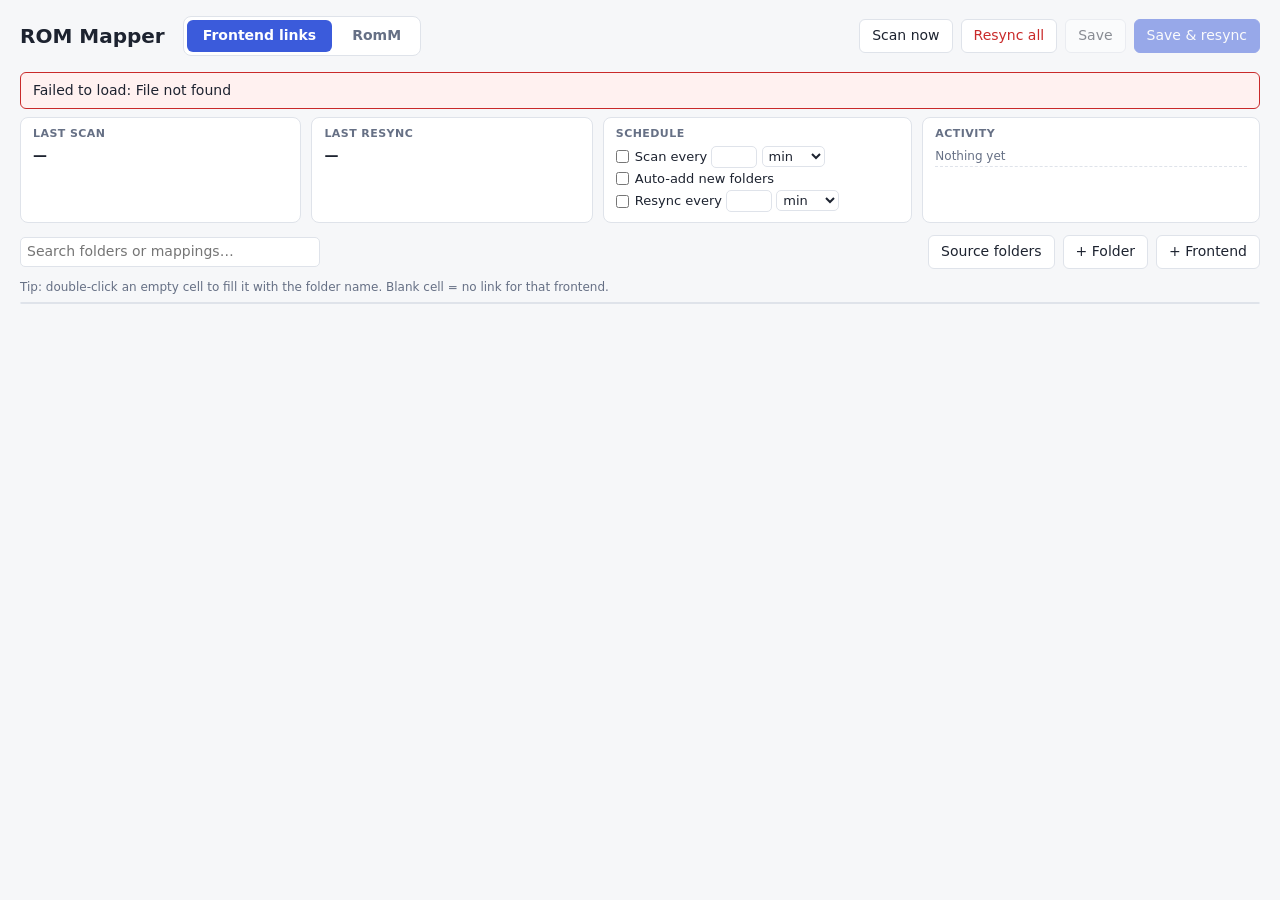
==== src/mapper/static/index.html @ c833cc77 "Move rom-mapper into the combined layout rom-mapper's app becomes the src/mapper package and its tes" ====
<!doctype html>
<html lang="en">
<head>
<meta charset="utf-8">
<meta name="viewport" content="width=device-width, initial-scale=1">
<title>ROM Mapper</title>
<style>
  :root {
    --bg: #f6f7f9; --panel: #ffffff; --text: #1d2330; --muted: #667085; --border: #dfe3ea;
    --accent: #3b5bdb; --accent-text: #fff; --danger: #c92a2a; --ok: #2b8a3e; --warn: #b7791f;
    --new-bg: #e7f0ff; --missing-bg: #fff1f0; --input-bg: #fff; --hover: #f1f3f7;
  }
  @media (prefers-color-scheme: dark) {
    :root {
      --bg: #12151b; --panel: #1a1e26; --text: #e6e9ef; --muted: #8b93a3; --border: #2c323e;
      --accent: #5c7cfa; --accent-text: #fff; --danger: #ff6b6b; --ok: #51cf66; --warn: #fcc419;
      --new-bg: #1c2742; --missing-bg: #3a1d1f; --input-bg: #12151b; --hover: #222834;
    }
  }
  * { box-sizing: border-box; }
  body { margin: 0; background: var(--bg); color: var(--text);
         font: 14px/1.4 system-ui, -apple-system, "Segoe UI", Roboto, sans-serif; }
  header { padding: 16px 20px 8px; display: flex; flex-wrap: wrap; gap: 12px; align-items: center; }
  h1 { font-size: 20px; margin: 0; }
  h1 .ver { font-size: 12px; font-weight: 400; color: var(--muted); text-decoration: none; margin-left: 6px; }
  h1 .ver:hover { text-decoration: underline; }
  .paths { color: var(--muted); font-size: 12px; padding: 0 20px; }
  .paths code { background: var(--panel); border: 1px solid var(--border); border-radius: 4px; padding: 0 4px; }
  button { font: inherit; border: 1px solid var(--border); background: var(--panel); color: var(--text);
           border-radius: 6px; padding: 6px 12px; cursor: pointer; white-space: nowrap; }
  button:hover:not(:disabled) { background: var(--hover); }
  button:disabled { opacity: .5; cursor: default; }
  button.primary { background: var(--accent); border-color: var(--accent); color: var(--accent-text); }
  button.primary:hover:not(:disabled) { filter: brightness(1.1); background: var(--accent); }
  button.danger { color: var(--danger); }
  button.icon { padding: 2px 7px; border-color: transparent; background: transparent; color: var(--muted); }
  button.icon:hover { color: var(--danger); }
  .actions { display: flex; flex-wrap: wrap; gap: 8px; align-items: center; }
  .dirty { color: var(--warn); font-weight: 600; font-size: 13px; }
  .cards { display: grid; grid-template-columns: minmax(0, 1fr) minmax(0, 1fr) minmax(0, 1.1fr) minmax(0, 1.2fr);
           gap: 10px; padding: 8px 20px; }
  .card { background: var(--panel); border: 1px solid var(--border); border-radius: 8px; padding: 8px 12px; min-width: 0; }
  .card h3 { margin: 0 0 4px; font-size: 11px; text-transform: uppercase; letter-spacing: .04em; color: var(--muted); }
  .card .big { font-size: 14px; font-weight: 600; }
  .card .sub { color: var(--muted); font-size: 12px; margin-top: 2px; }
  .card .sub a { white-space: nowrap; color: var(--accent); }
  .ok { color: var(--ok); } .bad { color: var(--danger); } .warn { color: var(--warn); }
  .settings { display: grid; grid-template-columns: auto 1fr; gap: 2px 6px; align-items: center; font-size: 13px; }
  .settings input { margin: 0; }
  .settings input[type=number] { width: 46px; padding: 1px 4px; }
  .settings select { font: inherit; color: var(--text); background: var(--input-bg); border: 1px solid var(--border);
                     border-radius: 5px; padding: 1px 2px; }
  input[type=text], input[type=number], input[type=search] {
    font: inherit; color: var(--text); background: var(--input-bg); border: 1px solid var(--border);
    border-radius: 5px; padding: 4px 6px; }
  input:focus { outline: 2px solid var(--accent); outline-offset: -1px; }
  .toolbar { display: flex; flex-wrap: wrap; gap: 8px; align-items: center; padding: 4px 20px 10px; }
  .toolbar input[type=search] { min-width: 220px; flex: 0 1 300px; }
  .chip { border-radius: 999px; padding: 4px 10px; font-size: 13px; }
  .chip.active { background: var(--accent); color: var(--accent-text); border-color: var(--accent); }
  .spacer { flex: 1; }
  .table-wrap { margin: 0 20px 20px; background: var(--panel); border: 1px solid var(--border); border-radius: 8px;
                overflow: auto; max-height: calc(100vh - 120px); }
  table { border-collapse: separate; border-spacing: 0; width: max-content; min-width: 100%; }
  th, td { border-bottom: 1px solid var(--border); padding: 4px 6px; text-align: left; vertical-align: middle; }
  thead th { position: sticky; top: 0; background: var(--panel); z-index: 2; vertical-align: top; padding: 8px 6px; }
  th.folder, td.folder { position: sticky; left: 0; background: var(--panel); z-index: 1; min-width: 240px; max-width: 320px;
                         border-right: 1px solid var(--border); }
  thead th.folder { z-index: 3; }
  td.folder .name { font-family: ui-monospace, Consolas, monospace; font-size: 13px; word-break: break-all; }
  tr.new td { background: var(--new-bg); }
  tr.missing td { background: var(--missing-bg); }
  td input[type=text] { width: 200px; }
  td input[type=text]:placeholder-shown { border-style: dashed; }
  td input.dup { border-color: var(--warn); color: var(--warn); }
  dialog.srcdlg { max-width: min(760px, 95vw); }
  .srcdlg .src { display: flex; align-items: center; gap: 8px; border: 1px solid var(--border); border-radius: 6px;
                 padding: 4px 6px 4px 10px; background: var(--bg); margin-bottom: 4px; }
  .srcdlg .src .lbl { font-weight: 600; min-width: 70px; }
  .srcdlg .src code { flex: 1; min-width: 0; overflow: hidden; text-overflow: ellipsis; white-space: nowrap; color: var(--muted); }
  .srcdlg .src select { font: inherit; color: var(--text); background: var(--input-bg); border: 1px solid var(--border); border-radius: 5px; padding: 2px 4px; }
  .srcdlg .src button { padding: 2px 8px; }
  .srcdlg .add { display: flex; gap: 6px; margin-top: 8px; }
  .srcdlg .add input { flex: 1; }
  .srcdlg .foot { display: flex; justify-content: flex-end; gap: 8px; margin-top: 12px; }
  .fe-head { display: flex; flex-direction: column; gap: 4px; width: 200px; }
  .fe-head .row { display: flex; gap: 4px; align-items: center; }
  .fe-head .fe-name { font-weight: 600; flex: 1; min-width: 0; }
  .fe-head label { font-size: 12px; color: var(--muted); display: flex; gap: 4px; align-items: center; }
  .fe-head input[type=text] { width: 100%; font-size: 12px; }
  .badge { display: inline-block; font-size: 11px; border-radius: 4px; padding: 0 5px; margin-left: 6px;
           border: 1px solid currentColor; vertical-align: 1px; }
  .badge.new { color: var(--accent); } .badge.missing { color: var(--danger); } .badge.unmapped { color: var(--muted); }
  .empty { padding: 30px; text-align: center; color: var(--muted); }
  .banner { margin: 8px 20px 0; padding: 8px 12px; border-radius: 6px; background: var(--missing-bg);
            border: 1px solid var(--danger); }
  .banner.upd { background: var(--new-bg); border-color: var(--accent); display: flex; flex-wrap: wrap;
                gap: 8px 12px; align-items: center; }
  dialog { background: var(--panel); color: var(--text); border: 1px solid var(--border); border-radius: 10px;
           max-width: min(900px, 92vw); width: 100%; }
  dialog::backdrop { background: rgba(0,0,0,.45); }
  pre { white-space: pre-wrap; word-break: break-word; max-height: 60vh; overflow: auto; background: var(--bg);
        padding: 10px; border-radius: 6px; font-size: 12px; }
  .log { height: 62px; overflow: auto; font-size: 12px; }
  .log div { padding: 2px 0; border-bottom: 1px dashed var(--border); overflow-wrap: anywhere; }
  .log time { color: var(--muted); margin-right: 6px; }
  #toast { position: fixed; bottom: 16px; left: 50%; transform: translateX(-50%); background: var(--text); color: var(--bg);
           padding: 8px 14px; border-radius: 6px; opacity: 0; transition: opacity .2s; pointer-events: none; max-width: 90vw; }
  #toast.show { opacity: 1; }
  .hint { color: var(--muted); font-size: 12px; }
  /* ---------- RomM ---------- */
  .maintabs { display: flex; gap: 4px; background: var(--panel); border: 1px solid var(--border); border-radius: 8px; padding: 3px; }
  .maintabs button { border: 0; background: transparent; color: var(--muted); font-weight: 600; padding: 6px 16px; }
  .maintabs button.on { background: var(--accent); color: var(--accent-text); }
  .maintabs button:hover:not(.on) { background: var(--hover); color: var(--text); }
  [hidden] { display: none !important; }
  #linksActions, #rommActions { margin-left: auto; }
  .romm .field { grid-template-columns: minmax(0, 1fr); min-width: 0; }
  .romm .sources, .romm .src, .romm .srcadd input { min-width: 0; }
  .romm .srcadd { min-width: 0; }
  #paneRomm { padding: 4px 20px 20px; }
  #paneRomm .intro { margin-top: 0; }
  @media (max-width: 640px) { #paneRomm { padding: 4px 12px 12px; } }
  .romm .head { display: flex; justify-content: space-between; align-items: center; gap: 10px; }
  .romm .head h2 { margin: 0; font-size: 18px; }
  .romm .intro { color: var(--muted); font-size: 13px; margin: 6px 0 10px; }
  .romm .field { display: grid; gap: 3px; margin: 8px 0; font-size: 13px; }
  .romm .field > span:first-child { font-weight: 600; }
  .romm .field input[type=text], .romm .field select { width: 100%; }
  .romm .field small, .romm small { color: var(--muted); font-size: 12px; }
  .romm .two { display: grid; grid-template-columns: 1fr 1fr; gap: 12px; }
  .romm .box { border: 1px solid var(--border); border-radius: 8px; padding: 6px 12px; margin: 8px 0; background: var(--bg); }
  .romm .check { display: flex; gap: 6px; align-items: center; font-size: 13px; margin: 4px 0; }
  .romm select { font: inherit; color: var(--text); background: var(--input-bg); border: 1px solid var(--border);
                 border-radius: 5px; padding: 4px 6px; }
  .romm .warnings { margin: 6px 0; padding-left: 18px; font-size: 12.5px; color: var(--warn); }
  .romm .warnings:empty { display: none; }
  .romm .grid2 { display: grid; grid-template-columns: minmax(0, 1.7fr) minmax(0, 1fr); gap: 14px; margin-top: 6px; }
  .romm .bar { display: flex; align-items: center; gap: 8px; margin-bottom: 6px; flex-wrap: wrap; }
  .romm .bar h3 { font-size: 13.5px; margin: 0 auto 0 0; }
  .romm .wrap { max-height: 50vh; overflow: auto; border: 1px solid var(--border); border-radius: 6px; }
  .romm table { width: 100%; }
  .romm thead th { font-size: 12px; color: var(--muted); }
  .romm td.p { max-width: 380px; overflow: hidden; text-overflow: ellipsis; white-space: nowrap;
               font-family: ui-monospace, Consolas, monospace; font-size: 12.5px; }
  .romm td.n { text-align: right; color: var(--muted); }
  .romm td.res { white-space: nowrap; font-size: 12.5px; }
  .romm button.act { width: 210px; font-size: 12.5px; text-align: left; overflow: hidden; text-overflow: ellipsis;
                      white-space: nowrap; padding: 3px 22px 3px 6px; position: relative; background: var(--input-bg); }
  .romm button.act::after { content: "▾"; position: absolute; right: 7px; color: var(--muted); }
  .picker { position: fixed; z-index: 50; width: 340px; max-width: calc(100vw - 16px); background: var(--panel);
            border: 1px solid var(--border); border-radius: 8px; box-shadow: 0 8px 24px rgba(0,0,0,.35); padding: 6px; }
  .picker input { width: 100%; margin-bottom: 4px; }
  .picker ul { list-style: none; margin: 0; padding: 0; max-height: 280px; overflow: auto; }
  .picker li { padding: 4px 8px; border-radius: 4px; cursor: pointer; font-size: 13px; }
  .picker li.cur { font-weight: 600; }
  .picker li.active { background: var(--accent); color: var(--accent-text); }
  .picker li .fam { color: var(--muted); font-size: 11.5px; margin-left: 6px; }
  .picker li.active .fam { color: inherit; opacity: .8; }
  .picker .none { color: var(--muted); padding: 6px 8px; font-size: 12.5px; }
  .romm .tabs { display: flex; gap: 2px; margin-right: auto; }
  .romm .tab { font-size: 12.5px; padding: 3px 10px; border-color: transparent; background: transparent; color: var(--muted); }
  .romm .tab.on { color: var(--text); background: var(--hover); border-color: var(--border); }
  .romm .ref-btn { border-style: dashed; color: var(--accent); border-color: var(--accent); border-radius: 999px; font-size: 12.5px; }
  .romm .ref-btn.on { border-style: solid; background: var(--new-bg); }
  .romm pre { max-height: 50vh; margin: 0; }
  .romm .ref { border: 1px solid var(--accent); border-left-width: 4px; border-radius: 6px; padding: 8px; }
  .romm .ref input { width: 100%; margin-bottom: 6px; }
  .romm .slug { border: 0; background: none; padding: 0; color: var(--accent); font: 12px ui-monospace, Consolas, monospace; }
  .romm .slug.copied::after { content: " copied"; color: var(--ok); font-family: system-ui, sans-serif; }
  .romm tr.in-use td:nth-child(2) { font-weight: 600; }
  .romm .st-ok { color: var(--ok); } .romm .st-warn { color: var(--warn); } .romm .st-bad { color: var(--danger); }
  .romm .st-none { color: var(--muted); }
  .romm [hidden] { display: none !important; }
  #rApply { align-self: start; justify-self: start; }
  .romm .sources { display: grid; gap: 4px; margin: 2px 0 4px; }
  .romm .src { display: flex; align-items: center; gap: 8px; border: 1px solid var(--border); border-radius: 6px;
               padding: 4px 6px 4px 10px; background: var(--bg); }
  .romm .src .pos { color: var(--muted); font-size: 12px; width: 16px; }
  .romm .src code { flex: 1; min-width: 0; overflow: hidden; text-overflow: ellipsis; white-space: nowrap; }
  .romm .src .meta { color: var(--muted); font-size: 12px; white-space: nowrap; }
  .romm .src button { padding: 2px 8px; }
  .romm .src select, .romm .srcadd select { width: auto; flex: none; padding: 1px 4px; font-size: 12px; }
  @media (max-width: 640px) {
    .romm .src { flex-wrap: wrap; }
    .romm .src code { flex-basis: calc(100% - 30px); }
    .romm .src .meta { margin-right: auto; }
  }
  .romm .srcadd { display: flex; gap: 6px; }
  .romm .drop { border: 2px dashed var(--border); border-radius: 8px; padding: 12px; text-align: center; color: var(--muted);
                 font-size: 13px; cursor: pointer; }
  .romm .drop.over, .romm .drop:focus { border-color: var(--accent); color: var(--text); background: var(--new-bg); outline: none; }
  .romm .progress { border: 1px solid var(--accent); border-radius: 6px; padding: 8px 10px; margin: 6px 0; background: var(--new-bg); }
  .romm .progress .ptext { font-size: 13px; margin-bottom: 6px; overflow-wrap: anywhere; }
  .romm .progress .pbar { height: 8px; border-radius: 999px; background: var(--border); overflow: hidden; }
  .romm .progress .pfill { height: 100%; width: 0; background: var(--accent); transition: width .3s; }
  .romm .progress .pbar.wait .pfill { width: 30% !important; animation: pslide 1.2s ease-in-out infinite; }
  @keyframes pslide { from { margin-left: -30%; } to { margin-left: 100%; } }
  @media (prefers-reduced-motion: reduce) { .romm .progress .pfill { transition: none; } .romm .progress .pbar.wait .pfill { animation: none; } }
  .romm .srcadd input { flex: 1; }
  .romm tr.root td { font-weight: 600; background: var(--bg); }
  .romm td.p .tw { border: 0; background: none; padding: 0 4px 0 0; width: 18px; color: var(--muted); font: inherit; cursor: pointer; }
  .romm td.p .tw:hover { color: var(--accent); }
  .romm td.p .tw.none { visibility: hidden; cursor: default; }
  .romm td.p .kids { color: var(--muted); font-family: system-ui, sans-serif; font-size: 11.5px; margin-left: 6px; }
  .romm #rFind { min-width: 180px; flex: 0 1 260px; }
  .romm tr.more td { color: var(--muted); font-size: 12.5px; text-align: center; }
  .romm tr.group td.p { color: var(--muted); }
  .romm tr.conflict td.p { color: var(--warn); }
  @media (max-width: 900px) { .romm .grid2, .romm .two { grid-template-columns: minmax(0, 1fr); } }
  @media (max-width: 900px) { .cards { grid-template-columns: repeat(2, minmax(0, 1fr)); } }
  @media (max-width: 520px) { .cards { grid-template-columns: minmax(0, 1fr); } }
  @media (max-width: 640px) {
    header, .toolbar, .cards, .paths { padding-left: 12px; padding-right: 12px; }
    .table-wrap { margin: 0 12px 12px; }
    th.folder, td.folder { min-width: 160px; }
  }
</style>
</head>
<body>
<header>
  <h1>ROM Mapper <a id="appVersion" class="ver" href="https://github.com/sireteanu/rom-mapper/releases" target="_blank" rel="noopener"></a></h1>
  <nav class="maintabs" role="tablist" aria-label="Sections">
    <button role="tab" data-pane="links" aria-selected="true" class="on" title="Folders of links for each frontend">Frontend links</button>
    <button role="tab" data-pane="romm" aria-selected="false" title="Map download folders to RomM platforms (links + config.yml)">RomM</button>
  </nav>
  <div class="actions" id="linksActions">
    <span id="dirty" class="dirty" hidden>● Unsaved changes</span>
    <button id="btnScan" title="Re-read the source folders for new or removed folders">Scan now</button>
    <button id="btnSync" class="danger" title="Make the links in the mapping folder match the saved mapping (only what differs is changed)">Resync all</button>
    <button id="btnSave" disabled>Save</button>
    <button id="btnSaveSync" class="primary" disabled>Save &amp; resync</button>
  </div>
  <div class="actions" id="rommActions" hidden>
    <button id="rRefresh" title="Read the download folders again">Refresh</button>
    <button id="rApply" type="button" title="Remove the platform links older versions made (RomM reads your folders by name now)" hidden>Remove old platform links</button>
  </div>
</header>
<main id="paneLinks">
<div class="paths" id="paths"></div>
<div id="banner"></div>
<div id="updBanner" class="banner upd" role="status" hidden></div>

<section class="cards">
  <div class="card">
    <h3>Last scan</h3>
    <div class="big" id="scanBig">—</div>
    <div class="sub" id="scanSub"></div>
  </div>
  <div class="card">
    <h3>Last resync</h3>
    <div class="big" id="syncBig">—</div>
    <div class="sub" id="syncSub"></div>
  </div>
  <div class="card">
    <h3>Schedule</h3>
    <div class="settings">
      <input type="checkbox" id="sScan"><label for="sScan">Scan every <input type="number" id="sScanN" min="1" step="1" aria-label="Scan interval"> <select id="sScanU" aria-label="Scan unit"><option value="minutes">min</option><option value="hours">hours</option><option value="days">days</option></select></label>
      <input type="checkbox" id="sAuto"><label for="sAuto">Auto-add new folders</label>
      <input type="checkbox" id="sSync"><label for="sSync">Resync every <input type="number" id="sSyncN" min="1" step="1" aria-label="Resync interval"> <select id="sSyncU" aria-label="Resync unit"><option value="minutes">min</option><option value="hours">hours</option><option value="days">days</option></select></label>
    </div>
    <div class="sub" id="nextRuns"></div>
  </div>
  <div class="card">
    <h3>Activity</h3>
    <div class="log" id="log"></div>
  </div>
</section>

<div class="toolbar">
  <input type="search" id="search" placeholder="Search folders or mappings…">
  <div id="filters" class="actions"></div>
  <span class="spacer"></span>
  <span id="dupNote" class="warn" hidden></span>
  <button id="btnSources" title="Which folders the grid reads, and how deep">Source folders</button>
  <button id="btnRemoveMissing" hidden class="danger">Remove missing rows</button>
  <button id="btnAddFolder">+ Folder</button>
  <button id="btnAddFe">+ Frontend</button>
</div>
<div class="hint" style="padding: 0 20px 6px">Tip: double-click an empty cell to fill it with the folder name. Blank cell = no link for that frontend.</div>

<div class="table-wrap"><table id="grid"></table></div>
</main>

<main id="paneRomm" class="romm" hidden>
  <p class="intro">Pick the RomM platform for each of your folders. Each folder with a platform becomes a
    <b>volume</b> of RomM's container, mounted as <code>roms/&lt;platform&gt;</code> (<code>amigacdtv</code> &rarr;
    <code>roms/commodore-cdtv</code>): paste the <b>RomM volumes</b> into RomM's compose file and Compose Up RomM.
    Subfolders that belong to a platform (<code>gbc/+translations</code>) become categories in <code>config.yml</code>.
    Nothing is moved or copied. After a change, paste both again and scan RomM's library.</p>
  <div class="field"><span>Download folders</span>
    <div id="rSources" class="sources"></div>
    <div class="srcadd"><input type="text" id="rSourceNew" placeholder="/path/to/downloads">
      <select id="rSourceDepth" aria-label="Folder levels to list for the new folder" title="How many folder levels to list"><option value="0">All levels</option><option value="1">1 level</option><option value="2">2 levels</option><option value="3">3 levels</option><option value="4">4 levels</option><option value="5">5 levels</option><option value="6">6 levels</option></select>
      <button id="rSourceAdd" type="button">Add folder</button></div>
    <div id="rProgress" class="progress" role="status" hidden>
      <div class="ptext"></div>
      <div class="pbar" role="progressbar" aria-label="Reading the download folders" aria-valuemin="0" aria-valuemax="100"><div class="pfill"></div></div>
    </div>
    <small>Any folder in these download folders can be a platform, also nested ones
      (<code>Nintendo/Super Famicom</code>). When two folders get the same platform, the one named like it wins.
      <b>Levels</b>: how deep the list goes. <b>1 level</b> suits a folder with one folder per system (everything inside a
      system goes with it and isn't read, which is much faster); more levels show the subfolders, e.g. to exclude some.
      Folders must be mounted into this container at the same path.</small></div>
  <p id="rError" class="bad" hidden></p>
  <p id="rApplied" class="hint" hidden></p>
  <div class="field"><span>Import a RomM mapping (CSV)</span>
    <div id="rDrop" class="drop" tabindex="0" role="button" aria-label="Import a RomM mapping CSV: drop the file here or press Enter to pick it">
      Drop <code>Rom_Mapping_RomM.csv</code> here, or click to pick it
      <input type="file" id="rDropFile" accept=".csv,text/csv" hidden></div>
    <small>One-time import of the old <code>Folder,romm</code> file: each folder gets its RomM platform; rows without a
      platform stay out of RomM. Saved straight away.</small></div>
  <label class="field"><span>Never read folders named</span>
    <input type="text" id="rSkip" placeholder="media, Extras">
    <small>Comma-separated folder names; <code>*</code> and <code>?</code> work (<code>*.bak</code>), case doesn't matter.
      These folders are skipped in every download folder - not read, not listed - and RomM is told to ignore them too.</small></label>
  <ul id="rWarn" class="warnings"></ul>
  <div class="grid2">
    <section>
      <div class="bar"><h3 id="rCount">Folders</h3>
        <input type="search" id="rFind" placeholder="Find a folder…" aria-label="Find a folder">
        <select id="rFilter" aria-label="Show"></select>
        </div>
      <div class="wrap"><table><thead><tr><th>Folder</th><th title="Files directly in the folder. For a download folder set to fewer levels, the folders on its last level also count their subfolders.">Files</th><th>RomM platform</th><th>Result</th></tr></thead>
        <tbody id="rBody"></tbody></table></div>
      <p class="hint">Pick the RomM platform for a folder, or <b>exclude</b> to leave it out of RomM. A subfolder with the
        same platform as its parent (like T-En under snes) is part of that platform. Every choice is saved right away.</p>
    </section>
    <section>
      <div class="bar">
        <div class="tabs"><button class="tab on" data-out="config">config.yml</button><button class="tab" data-out="volumes">RomM volumes</button></div>
        <button id="rCopy">Copy</button>
        <button class="ref-btn" data-out="list" title="Every platform RomM knows">RomM platforms list</button>
      </div>
      <p id="rHelp" class="hint"></p>
      <pre id="rOut"></pre>
      <div id="rList" class="ref" hidden>
        <div class="hint" style="margin-bottom:6px"><b>Reference</b> - every platform RomM knows. Click a name to copy it.</div>
        <input type="search" id="rListFind" placeholder="Find a platform, e.g. famicom or Sega">
        <div class="wrap"><table><thead><tr><th>RomM platform</th><th>Name</th><th>Maker</th><th>Your folders</th></tr></thead>
          <tbody id="rListBody"></tbody></table></div>
      </div>
    </section>
  </div>
</main>

<dialog id="outDialog">
  <h3 style="margin-top:0">Last resync output</h3>
  <pre id="outPre"></pre>
  <form method="dialog" style="text-align:right"><button>Close</button></form>
</dialog>

<dialog id="srcDlg" class="srcdlg">
  <h3 style="margin-top:0">Source folders</h3>
  <p class="hint">The folders the grid reads. Rows show the folder's name in front (<code>roms/snes</code>,
    <code>downloads/Nintendo/Super Famicom</code>). <b>Depth</b>: 1 = the folders directly inside it, 2 = also the folders
    inside those, and so on. Folders named <code>media</code> are skipped (use "link media/ folders").
    Everything must be inside the folder mounted into the container.</p>
  <div id="srcList"></div>
  <div class="add"><input type="text" id="srcNew" placeholder="/path/to/roms"><button id="srcAdd" type="button">Add folder</button></div>
  <p id="srcErr" class="bad" hidden></p>
  <div class="foot"><button id="srcCancel" type="button">Cancel</button><button id="srcSave" class="primary" type="button">Save &amp; scan</button></div>
</dialog>


<div id="toast"></div>

<script>
const $ = (id) => document.getElementById(id);
const esc = (s) => String(s ?? "").replace(/[&<>"']/g, c => ({"&":"&amp;","<":"&lt;",">":"&gt;",'"':"&quot;","'":"&#39;"}[c]));
const STATUS_LABEL = { mapped: "Mapped", unmapped: "Unmapped", new: "New", missing: "Missing" };

let model = null;          // { frontends, rows, version, ... }
let dirty = false;
let filter = "all";
let syncPoll = null;

async function api(method, url, body) {
  const res = await fetch(url, { method, headers: { "Content-Type": "application/json" },
                                 body: body ? JSON.stringify(body) : undefined });
  const data = await res.json().catch(() => ({}));
  if (!res.ok) { const e = new Error(data.error || res.statusText); e.status = res.status; e.data = data; throw e; }
  return data;
}

function toast(msg, ms = 3000) {
  const t = $("toast"); t.textContent = msg; t.classList.add("show");
  clearTimeout(toast._t); toast._t = setTimeout(() => t.classList.remove("show"), ms);
}

function ago(iso) {
  if (!iso) return "never";
  const s = (Date.now() - new Date(iso).getTime()) / 1000;
  if (s < 60) return "just now";
  if (s < 3600) return `${Math.round(s / 60)} min ago`;
  if (s < 86400) return `${Math.round(s / 3600)} h ago`;
  return new Date(iso).toLocaleString();
}
function inFuture(ms) {
  if (ms <= 0) return "due now";
  const m = ms / 60000;
  if (m < 60) return `in ${Math.round(m)} min`;
  if (m < 48 * 60) return `in ${(m / 60).toFixed(1)} h`;
  return `in ${(m / 1440).toFixed(1)} days`;
}

function setDirty(v) {
  dirty = v;
  $("dirty").hidden = !v;
  $("btnSave").disabled = !v;
  $("btnSaveSync").disabled = !v;
}

// ------------------------------------------------------------- loading

async function load({ keepEdits = false } = {}) {
  const data = await api("GET", "/api/state");
  if (keepEdits && dirty && model) {
    Object.assign(model, { settings: data.settings, last_scan: data.last_scan, last_sync: data.last_sync,
                           sync_running: data.sync_running, disk_error: data.disk_error, sources: data.sources,
                           paths: data.paths, app_version: data.app_version });
  } else {
    model = data;
    setDirty(false);
    renderGrid();
  }
  renderMeta();
  if (model.sync_running) watchSync();
}

let pageVersion = null;    // the version this page was loaded with; the server may be updated later
function renderMeta() {
  const p = model.paths;
  if (model.app_version) {
    pageVersion ??= model.app_version;
    const v = pageVersion;    // the page shows its own version, not the server's
    $("appVersion").textContent = "v" + v;
    $("appVersion").href = `https://github.com/sireteanu/rom-mapper/releases/tag/v${v}`;
    const box = $("updBanner");
    if (model.app_version !== pageVersion && box.hidden) {
      box.innerHTML = `ROM Mapper was updated to <b>v${esc(model.app_version)}</b> - this page is still v${esc(pageVersion)}. ` +
        `<button type="button" class="primary">Reload the page</button>`;
      box.querySelector("button").onclick = () => {
        if (dirty && !confirm("You have unsaved changes in the grid. Reload anyway and lose them?")) return;
        location.reload();
      };
      box.hidden = false;
    }
  }
  $("paths").innerHTML = `Saved in <code>${esc(p.store)}</code> · ROMs ` +
    (model.sources || []).map(x => `<code title="${esc(x.path)}">${esc(x.label)}: ${esc(x.path)} (${x.depth} deep)</code>`).join(" ") +
    ` · Links <code>${esc(p.dest)}</code>`;
  $("banner").innerHTML = model.disk_error ? `<div class="banner">${esc(model.disk_error)}</div>` : "";

  const sc = model.last_scan;
  if (sc) {
    $("scanBig").innerHTML = sc.ok ? `<span class="ok">✓</span> ${esc(ago(sc.time))}` : `<span class="bad">✗ failed</span> ${esc(ago(sc.time))}`;
    $("scanSub").textContent = sc.ok
      ? `${sc.total} folders · ${sc.new.length} new${sc.added ? ` (${sc.added} added)` : ""} · ${sc.missing.length} missing`
      : sc.error;
  }
  const sy = model.last_sync;
  if (model.sync_running) {
    $("syncBig").innerHTML = `<span class="warn">⟳ running…</span>`;
  } else if (sy) {
    $("syncBig").innerHTML = (sy.ok ? `<span class="ok">✓</span> ` : `<span class="bad">✗ failed</span> `) + esc(ago(sy.time));
  }
  if (sy) $("syncSub").innerHTML = `${esc(sy.trigger)} · ${sy.seconds}s · <a href="#" id="viewOut">view output</a>`;
  const v = $("viewOut"); if (v) v.onclick = (e) => { e.preventDefault(); $("outPre").textContent = model.last_sync.output || "(no output)"; $("outDialog").showModal(); };
  $("btnSync").disabled = model.sync_running;

  const s = model.settings;
  if (!document.activeElement?.closest?.(".settings")) {   // don't overwrite what you're typing
    $("sScan").checked = s.scan_enabled; $("sScanN").value = s.scan_every; $("sScanU").value = s.scan_unit;
    $("sAuto").checked = s.auto_add_new;
    $("sSync").checked = s.sync_enabled; $("sSyncN").value = s.sync_every; $("sSyncU").value = s.sync_unit;
  }
  const next = [];
  if (s.scan_enabled) next.push(`next scan ${inFuture(new Date(sc?.time || 0).getTime() + everyMs(s, "scan") - Date.now())}`);
  if (s.sync_enabled) next.push(`next resync ${inFuture(new Date(sy?.time || 0).getTime() + everyMs(s, "sync") - Date.now())}`);
  $("nextRuns").textContent = next.join(" · ") || "Schedules are off";
}

async function loadActivity() {
  const items = await api("GET", "/api/activity").catch(() => []);
  $("log").innerHTML = items.map(i => `<div><time>${esc(new Date(i.time).toLocaleTimeString())}</time>${esc(i.msg)}</div>`).join("")
    || `<div class="hint">Nothing yet</div>`;
}

// ------------------------------------------------------------- grid

function renderGrid() {
  const fes = model.frontends;
  let head = `<thead><tr><th class="folder">Folder</th>`;
  fes.forEach((f, i) => {
    head += `<th><div class="fe-head">
      <div class="row"><input type="text" class="fe-name" data-fe="${i}" data-k="name" value="${esc(f.name)}" title="Frontend / output folder name">
        <button class="icon" data-delfe="${i}" title="Remove this frontend column">✕</button></div>
      <label><input type="checkbox" data-fe="${i}" data-k="media_toggle" ${f.media_toggle === "1" ? "checked" : ""}> link media/ folders</label>
      <input type="text" data-fe="${i}" data-k="media_location" value="${esc(f.media_location)}" placeholder="media location (MEDIA_FULL)" ${f.media_toggle === "1" ? "" : "hidden"}>
    </div></th>`;
  });
  head += `<th></th></tr></thead>`;

  let body = "<tbody>";
  model.rows.forEach((r, ri) => {
    body += `<tr class="${r.status}" data-ri="${ri}"><td class="folder"><span class="name">${esc(r.folder)}</span>` +
      (r.status !== "mapped" ? `<span class="badge ${r.status}">${STATUS_LABEL[r.status]}</span>` : "") + `</td>`;
    fes.forEach((f, fi) => {
      body += `<td><input type="text" data-ri="${ri}" data-fi="${fi}" value="${esc(r.values[fi])}" placeholder="—"></td>`;
    });
    body += `<td><button class="icon" data-delrow="${ri}" title="Remove this row from the mapping">✕</button></td></tr>`;
  });
  body += "</tbody>";
  $("grid").innerHTML = model.rows.length || fes.length ? head + body
    : `<tbody><tr><td class="empty">No folders yet. Click “Scan now” or “+ Folder”.</td></tr></tbody>`;
  applyFilter();
  markDuplicates();
}

// two rows giving the same name to one frontend: only the first gets the link
function markDuplicates() {
  const inputs = document.querySelectorAll("#grid tbody input[data-fi]");
  const seen = {};
  let n = 0;
  inputs.forEach(inp => {
    inp.classList.remove("dup"); inp.removeAttribute("title");
    const v = inp.value.trim(); if (!v) return;
    const key = inp.dataset.fi + "\u0000" + v.toLowerCase();
    if (key in seen) {
      inp.classList.add("dup"); n++;
      inp.title = `Also given to ${model.rows[seen[key]].folder} above - only the first row gets this link`;
    } else seen[key] = +inp.dataset.ri;
  });
  $("dupNote").hidden = !n;
  $("dupNote").textContent = n ? `⚠ ${n} duplicate name${n > 1 ? "s" : ""} (orange) - only the first row gets the link` : "";
}

function rowStatus(r) {
  if (r.status === "missing" || r.status === "new") return r.status;
  return r.values.some(v => v) ? "mapped" : "unmapped";
}

function applyFilter({ recountOnly = false } = {}) {
  const q = $("search").value.trim().toLowerCase();
  const counts = { all: 0, mapped: 0, unmapped: 0, new: 0, missing: 0 };
  document.querySelectorAll("#grid tbody tr[data-ri]").forEach(tr => {
    const r = model.rows[+tr.dataset.ri];
    const st = rowStatus(r);
    counts.all++; counts[st]++;
    const matchQ = !q || r.folder.toLowerCase().includes(q) || r.values.some(v => v.toLowerCase().includes(q));
    if (!recountOnly) tr.hidden = !(matchQ && (filter === "all" || filter === st));
  });
  $("filters").innerHTML = ["all", "mapped", "unmapped", "new", "missing"].map(k =>
    `<button class="chip ${filter === k ? "active" : ""}" data-filter="${k}">${k === "all" ? "All" : STATUS_LABEL[k]} ${counts[k]}</button>`).join("");
  $("btnRemoveMissing").hidden = counts.missing === 0;
}

$("grid").addEventListener("input", (e) => {
  const t = e.target;
  if (t.dataset.fi !== undefined) {
    const r = model.rows[+t.dataset.ri];
    r.values[+t.dataset.fi] = t.value;
    if (r.status !== "missing" && r.status !== "new") r.status = rowStatus(r);
    setDirty(true);
    markDuplicates();
  } else if (t.dataset.fe !== undefined) {
    const f = model.frontends[+t.dataset.fe];
    if (t.type === "checkbox") {
      f.media_toggle = t.checked ? "1" : "0";
      t.closest(".fe-head").querySelector('[data-k="media_location"]').hidden = !t.checked;
    } else f[t.dataset.k] = t.value;
    setDirty(true);
  }
});
// Editing only updates the counts; rows stay put until the filter/search changes.
$("grid").addEventListener("change", (e) => { if (e.target.dataset.fi !== undefined) applyFilter({ recountOnly: true }); });
$("grid").addEventListener("dblclick", (e) => {
  const t = e.target;
  if (t.dataset.fi !== undefined && !t.value) {
    t.value = model.rows[+t.dataset.ri].folder;
    t.dispatchEvent(new Event("input", { bubbles: true }));
    applyFilter({ recountOnly: true });
  }
});
$("grid").addEventListener("click", (e) => {
  const t = e.target.closest("button"); if (!t) return;
  if (t.dataset.delrow !== undefined) {
    const r = model.rows[+t.dataset.delrow];
    if (r.values.some(v => v) && !confirm(`Remove "${r.folder}" and its mappings?`)) return;
    model.rows.splice(+t.dataset.delrow, 1); setDirty(true); renderGrid();
  } else if (t.dataset.delfe !== undefined) {
    const i = +t.dataset.delfe;
    if (!confirm(`Remove the "${model.frontends[i].name}" column and all its mappings?`)) return;
    model.frontends.splice(i, 1); model.rows.forEach(r => r.values.splice(i, 1)); setDirty(true); renderGrid();
  }
});
$("filters").addEventListener("click", (e) => {
  const b = e.target.closest("[data-filter]"); if (!b) return;
  filter = b.dataset.filter; applyFilter();
});
$("search").addEventListener("input", applyFilter);

$("btnAddFolder").onclick = () => {
  const first = (model.sources || [])[0];
  const name = prompt(`Folder, with its source folder's name in front - for example ${first ? first.label : "roms"}/snes` +
    ((model.sources || []).length > 1 ? ` (source folders: ${model.sources.map(x => x.label).join(", ")})` : "") + ":");
  if (!name || !name.trim()) return;
  if (model.rows.some(r => r.folder === name.trim())) return toast("That folder is already in the list.");
  model.rows.push({ folder: name.trim(), values: model.frontends.map(() => ""), status: "unmapped" });
  setDirty(true); renderGrid();
  $("search").value = name.trim(); applyFilter();
};
$("btnAddFe").onclick = () => {
  const name = prompt("New frontend name (becomes a folder under the mapping folder):");
  if (!name || !name.trim()) return;
  if (model.frontends.some(f => f.name === name.trim())) return toast("That frontend already exists.");
  model.frontends.push({ name: name.trim(), media_toggle: "0", media_location: "" });
  model.rows.forEach(r => r.values.push(""));
  setDirty(true); renderGrid();
  document.querySelector(".table-wrap").scrollLeft = 1e6;
};
$("btnRemoveMissing").onclick = () => {
  const n = model.rows.filter(r => r.status === "missing").length;
  if (!confirm(`Remove ${n} row(s) whose folder no longer exists on disk?`)) return;
  model.rows = model.rows.filter(r => r.status !== "missing"); setDirty(true); renderGrid();
};

// ------------------------------------------------------------- actions

async function save(resync) {
  const payload = { version: model.version, resync,
    frontends: model.frontends, rows: model.rows.map(r => ({ folder: r.folder, values: r.values })) };
  try {
    let res;
    try { res = await api("PUT", "/api/mapping", payload); }
    catch (e) {
      if (e.status !== 409) throw e;
      if (!confirm("The mapping changed on the server since you loaded it (for example a scheduled scan added folders).\n\nOverwrite it with your version? New folders will show up again on the next scan.")) return;
      res = await api("PUT", "/api/mapping", { ...payload, force: true });
    }
    toast(resync ? "Saved. Resync started." : "Saved.");
    setDirty(false);
    await load();
    if (res.sync_started) watchSync();
  } catch (e) {
    alert(e.message + (e.data?.details ? "\n\n• " + e.data.details.join("\n• ") : ""));
  }
  loadActivity();
}
$("btnSave").onclick = () => save(false);
$("btnSaveSync").onclick = () => save(true);

$("btnScan").onclick = async () => {
  if (dirty && !confirm("You have unsaved changes. Scanning reloads the table and discards them. Continue?")) return;
  $("btnScan").disabled = true;
  try {
    const r = await api("POST", "/api/scan");
    toast(r.ok ? `Scan done: ${r.new.length} new, ${r.missing.length} missing` : `Scan failed: ${r.error}`);
    await load();
  } catch (e) { alert(e.message); }
  $("btnScan").disabled = false;
  loadActivity();
};

$("btnSync").onclick = async () => {
  const msg = dirty ? "\n\nNote: you have UNSAVED changes. Resync uses the saved mapping. Use “Save & resync” to include them." : "";
  if (!confirm(`Bring every link under ${model.paths.dest} in line with the saved mapping? Missing links are made, wrong ones corrected and unused ones removed.${msg}`)) return;
  try { await api("POST", "/api/sync"); toast("Resync started."); watchSync(); }
  catch (e) { alert(e.message); }
};

function watchSync() {
  if (syncPoll) return;
  model.sync_running = true; renderMeta();
  syncPoll = setInterval(async () => {
    const s = await api("GET", "/api/sync").catch(() => null);
    if (!s || s.running) return;
    clearInterval(syncPoll); syncPoll = null;
    model.sync_running = false; model.last_sync = s.last_sync; renderMeta(); loadActivity();
    toast(s.last_sync?.ok ? "Resync finished." : "Resync FAILED. See output.", 5000);
  }, 2000);
}

const UNIT_MS = { minutes: 60000, hours: 3600000, days: 86400000 };
function everyMs(s, kind) { return s[`${kind}_every`] * (UNIT_MS[s[`${kind}_unit`]] || 3600000); }

let settingsSeq = 0;      // only the newest save's answer is shown (changes save one by one)
async function saveSettings() {
  const mine = ++settingsSeq;
  const body = { scan_enabled: $("sScan").checked, scan_every: $("sScanN").value, scan_unit: $("sScanU").value,
                 auto_add_new: $("sAuto").checked,
                 sync_enabled: $("sSync").checked, sync_every: $("sSyncN").value, sync_unit: $("sSyncU").value };
  try {
    const r = await api("PUT", "/api/settings", body);
    if (mine !== settingsSeq) return;
    model.settings = r.settings; renderMeta(); toast("Schedule saved.");
  } catch (e) {
    if (mine !== settingsSeq) return;
    alert(e.message); document.activeElement?.blur?.(); renderMeta();
  }
  loadActivity();
}
["sScan", "sAuto", "sSync", "sScanN", "sScanU", "sSyncN", "sSyncU"].forEach(id => $(id).addEventListener("change", saveSettings));

window.addEventListener("beforeunload", (e) => { if (dirty) { e.preventDefault(); e.returnValue = ""; } });

// Refresh periodically to pick up scheduled scans/resyncs (keeps your edits if you have any).
// A hidden tab doesn't refresh (no disk reads while nobody looks); coming back refreshes at once.
function refreshNow() { load({ keepEdits: true }).catch(() => {}); loadActivity(); }
setInterval(() => { if (!document.hidden) refreshNow(); }, 30000);
let hiddenAt = 0;
document.addEventListener("visibilitychange", () => {
  if (document.hidden) { hiddenAt = Date.now(); return; }
  if (Date.now() - hiddenAt > 30000) refreshNow();
});

// ------------------------------------------------------------- source folders
let srcEdit = [];
function renderSources() {
  const box = $("srcList"); box.innerHTML = "";
  srcEdit.forEach((x, i) => {
    const div = document.createElement("div"); div.className = "src";
    div.innerHTML = `<span class="lbl"></span><code></code>
      <label class="hint">Depth <select>${[1, 2, 3, 4, 5, 6].map(n => `<option>${n}</option>`).join("")}</select></label>
      <button type="button" data-up title="Move up">↑</button><button type="button" data-down title="Move down">↓</button>
      <button type="button" data-del title="Stop reading this folder (nothing is deleted)">✕</button>`;
    div.querySelector(".lbl").textContent = x.label || "(new)";
    div.querySelector("code").textContent = x.path; div.querySelector("code").title = x.path;
    const sel = div.querySelector("select"); sel.value = String(x.depth || 1);
    sel.onchange = () => { x.depth = +sel.value; };
    div.querySelector("[data-up]").disabled = i === 0;
    div.querySelector("[data-down]").disabled = i === srcEdit.length - 1;
    div.querySelector("[data-up]").onclick = () => { srcEdit.splice(i - 1, 0, srcEdit.splice(i, 1)[0]); renderSources(); };
    div.querySelector("[data-down]").onclick = () => { srcEdit.splice(i + 1, 0, srcEdit.splice(i, 1)[0]); renderSources(); };
    div.querySelector("[data-del]").onclick = () => { srcEdit.splice(i, 1); renderSources(); };
    box.append(div);
  });
  if (!srcEdit.length) box.innerHTML = `<div class="hint">No source folder - add one below.</div>`;
}
$("btnSources").onclick = () => {
  srcEdit = (model.sources || []).map(x => ({ ...x }));
  $("srcErr").hidden = true; renderSources(); $("srcDlg").showModal();
};
const srcAdd = () => {
  const v = $("srcNew").value.trim(); if (!v) return;
  srcEdit.push({ path: v, depth: 2, label: "" }); $("srcNew").value = ""; renderSources();
};
$("srcAdd").onclick = srcAdd;
$("srcNew").addEventListener("keydown", (e) => { if (e.key === "Enter") srcAdd(); });
$("srcCancel").onclick = () => $("srcDlg").close();
$("srcSave").onclick = async () => {
  if (dirty && !confirm("You have unsaved changes in the grid. Scanning reloads it and discards them. Continue?")) return;
  try {
    await api("PUT", "/api/sources", { sources: srcEdit.map(x => ({ path: x.path, depth: x.depth || 1 })) });
    $("srcDlg").close();
    const r = await api("POST", "/api/scan");
    toast(r.ok ? `Scan done: ${r.new.length} new, ${r.missing.length} missing` : `Scan failed: ${r.error}`);
    await load(); loadActivity();
  } catch (e) { $("srcErr").textContent = e.message; $("srcErr").hidden = false; }
};

// ------------------------------------------------------------- RomM
(() => {
  const q = (sel, el = document) => el.querySelector(sel);
  const num = (n) => (n || 0).toLocaleString();
  const HELP = {
    config: "Merge into RomM's config.yml (in its /romm/config folder), keeping your other settings, then restart RomM.",
    volumes: "For RomM's compose file: the RomM service's volumes - replace its own .../romm/library/roms line with these. Docker mounts them when RomM starts; after a change, paste them again and Compose Up RomM.",
  };
  let R = null, tab = "config", outTab = "config";
  const pending = {};

  const label = (v) => v === "exclude" ? "exclude - leave out of RomM" : v === "firmware" ? "firmware (automatic)"
    : v === "" ? "- pick a platform -" : v.startsWith("cat:") ? `${label(v.slice(4))} · categories`
    : (() => { const p = R.slugs.find(x => x.slug === v); return p ? `${v} - ${p.name}` : `${v} (custom)`; })();
  // what a typed name becomes as a platform: lowercase, spaces -> "-" (RomM slugs look like that)
  const asSlug = (text) => text.trim().toLowerCase().replace(/\s+/g, "-");
  const SLUG_OK = /^[a-z0-9][a-z0-9_.-]*$/;
  // ---- the platform picker: one searchable list, opened from a row's button
  const pk = { el: null, row: null, btn: null, cur: "", items: [], shown: [], active: 0 };
  function pickerChoices(r, cur) {
    const out = [];
    if (r.action) out.push({ v: "", t: r.auto ? `automatic: ${label(r.auto)}` : "no platform (remove your choice)", k: "automatic remove clear" });
    else if (cur === "") out.push({ v: "", t: label(""), k: "pick" });
    if (cur === "firmware" || r.auto === "firmware") out.push({ v: "firmware", t: label("firmware"), k: "firmware bios" });
    out.push({ v: "exclude", t: label("exclude"), k: "exclude leave out skip" });
    // custom platforms already used by other folders (RomM adds them without metadata)
    const known = new Set(R.slugs.map(p => p.slug));
    for (const slug of [...new Set((R.platforms || []).map(p => p.slug))].filter(x => !known.has(x)).sort())
      out.push({ v: slug, t: slug, fam: "custom", k: `${slug} custom` });
    for (const p of R.slugs) out.push({ v: p.slug, t: `${p.slug} - ${p.name}`, fam: p.family, k: `${p.slug} ${p.name} ${p.family}`.toLowerCase() });
    if (cur && !out.some(o => o.v === cur)) out.push({ v: cur, t: label(cur), k: cur.toLowerCase() });
    return out;
  }
  function pickerList() {
    const words = q("input", pk.el).value.toLowerCase().split(/\s+/).filter(Boolean);
    pk.shown = pk.items.filter(o => words.every(w => o.k.includes(w) || o.t.toLowerCase().includes(w)));
    // a name that isn't a platform yet: offer it as a custom one (at the end, or alone)
    const typed = asSlug(q("input", pk.el).value);
    if (typed && SLUG_OK.test(typed) && !pk.items.some(o => o.v === typed))
      pk.shown.push({ v: typed, t: `Use "${typed}" as a custom platform`, fam: "RomM adds it without metadata", k: typed });
    pk.active = Math.max(0, Math.min(pk.active, pk.shown.length - 1));
    const ul = q("ul", pk.el); ul.innerHTML = "";
    pk.shown.forEach((o, i) => {
      const li = document.createElement("li");
      li.id = "rPickOpt" + i; li.setAttribute("role", "option"); li.textContent = o.t;
      if (o.fam) { const f = document.createElement("span"); f.className = "fam"; f.textContent = o.fam; li.append(f); }
      li.classList.toggle("cur", o.v === pk.cur);
      li.classList.toggle("active", i === pk.active);
      li.setAttribute("aria-selected", String(i === pk.active));
      li.onpointerdown = (e) => { e.preventDefault(); pickerChoose(o.v); };
      ul.append(li);
    });
    if (!pk.shown.length) ul.innerHTML = `<li class="none">No platform matches. A custom platform name uses a-z, 0-9, - _ and . only.</li>`;
    q("input", pk.el).setAttribute("aria-activedescendant", pk.shown.length ? "rPickOpt" + pk.active : "");
    const act = ul.children[pk.active]; if (act && act.scrollIntoView) act.scrollIntoView({ block: "nearest" });
  }
  function pickerClose(refocus) {
    if (!pk.el || pk.el.hidden) return;
    pk.el.hidden = true;
    if (refocus && pk.btn && pk.btn.isConnected) pk.btn.focus();
  }
  let focusPath = null;            // the row whose button gets the focus back after a choice
  function pickerChoose(v) {
    const r = pk.row; pickerClose(true); focusPath = r && r.path;
    if (!r || v === pk.cur) return;
    // the built-in result or "firmware" means: no choice of your own
    save(r.path, v === r.auto || v === "firmware" ? "" : v, v === "" ? r.auto : v);
  }
  function openPicker(btn, r, cur) {
    if (!pk.el) {
      pk.el = document.createElement("div"); pk.el.className = "picker"; pk.el.hidden = true;
      pk.el.setAttribute("role", "dialog");
      pk.el.innerHTML = `<input type="search" placeholder="Search: snes, nintendo, sega, exclude…" role="combobox"
        aria-expanded="true" aria-controls="rPickList" aria-label="Search RomM platforms"><ul id="rPickList" role="listbox"></ul>`;
      $("paneRomm").append(pk.el);
      const inp = q("input", pk.el);
      inp.addEventListener("input", () => { pk.active = 0; pickerList(); });
      inp.addEventListener("keydown", (e) => {
        if (e.key === "ArrowDown") { pk.active = Math.min(pk.active + 1, pk.shown.length - 1); pickerList(); e.preventDefault(); }
        else if (e.key === "ArrowUp") { pk.active = Math.max(pk.active - 1, 0); pickerList(); e.preventDefault(); }
        else if (e.key === "Enter") { if (pk.shown[pk.active]) pickerChoose(pk.shown[pk.active].v); e.preventDefault(); }
        else if (e.key === "Escape") { pickerClose(true); e.preventDefault(); }
        else if (e.key === "Tab") pickerClose(false);
      });
      document.addEventListener("pointerdown", (e) => { if (!pk.el.hidden && !pk.el.contains(e.target) && e.target !== pk.btn) pickerClose(false); });
      window.addEventListener("resize", () => pickerClose(false));
      document.addEventListener("scroll", (e) => { if (!pk.el.contains(e.target)) pickerClose(false); }, true);
    }
    if (!pk.el.hidden && pk.btn === btn) { pickerClose(true); return; }
    Object.assign(pk, { row: r, btn, cur, items: pickerChoices(r, cur) });
    const inp = q("input", pk.el); inp.value = "";
    pk.active = Math.max(0, pk.items.findIndex(o => o.v === cur));
    pk.el.hidden = false;
    const b = btn.getBoundingClientRect(), w = Math.min(340, innerWidth - 16);
    pk.el.style.left = Math.max(8, Math.min(b.left, innerWidth - w - 8)) + "px";
    if (innerHeight - b.bottom < 340 && b.top > innerHeight - b.bottom) {
      pk.el.style.top = ""; pk.el.style.bottom = (innerHeight - b.top + 2) + "px";
    } else { pk.el.style.bottom = ""; pk.el.style.top = (b.bottom + 2) + "px"; }
    pickerList();
    inp.focus();
  }
  function result(r) {
    if (r.kind === "platform") {
      if (!r.used) return [`${r.slug} (no files yet)`, "warn"];
      const p = (R.platforms || []).find(x => x.mount === r.path);
      return [`mounted as roms/${r.slug}` + (p && p.categories ? ", subfolders are categories" : ""), r.custom ? "warn" : "ok"];
    }
    if (r.kind === "merge") return [r.category ? `category of ${r.slug}` : r.used ? `part of ${r.slug}` : `part of ${r.slug} (no files yet)`, "ok"];
    if (r.kind === "bios") return [`firmware: bios/${r.slug}`, "ok"];
    if (r.kind === "skip") return ["left out of RomM", "none"];
    return ["no platform", "bad"];
  }
  let show = "all";
  // folders whose open/closed state differs from the default (download folders open, others closed)
  let toggled = new Set();
  try { toggled = new Set(JSON.parse(localStorage.getItem("rommToggled") || "[]")); } catch (e) {}
  const keepToggled = () => { try { localStorage.setItem("rommToggled", JSON.stringify([...toggled])); } catch (e) {} };
  const MAX_ROWS = 600;            // rows drawn at once (search results / a huge open folder)
  function renderSources() {
    const box = $("rSources"); box.innerHTML = "";
    const roots = (R.links && R.links.roots) || [];
    const files = {}; for (const r of R.rows) if (r.root) files[r.root] = (files[r.root] || 0) + r.files;
    R.sources.forEach((p, i) => {
      const div = document.createElement("div"); div.className = "src";
      div.innerHTML = `<span class="pos"></span><code></code><span class="meta"></span>
        <select data-depth title="How many folder levels to list"><option value="0">All levels</option><option value="1">1 level</option><option value="2">2 levels</option><option value="3">3 levels</option><option value="4">4 levels</option><option value="5">5 levels</option><option value="6">6 levels</option></select>
        <button type="button" data-up title="Move up (preferred when two folders give the same platform)">↑</button>
        <button type="button" data-down title="Move down">↓</button>
        <button type="button" data-del title="Stop mapping this folder (nothing is deleted)">✕</button>`;
      q(".pos", div).textContent = i + 1;
      q("code", div).textContent = p; q("code", div).title = p;
      const root = roots[i];
      q(".meta", div).textContent = root !== undefined ? `${num(files[root] || 0)} ${(R.depths || {})[p] ? "items" : "files"}` : "";
      const lv = q("[data-depth]", div);
      lv.value = String((R.depths || {})[p] || 0);
      lv.setAttribute("aria-label", `Folder levels to list for ${p}`);
      lv.onchange = () => options({ depths: { ...(R.depths || {}), [p]: +lv.value } });
      q("[data-up]", div).disabled = i === 0;
      q("[data-down]", div).disabled = i === R.sources.length - 1;
      if (reading) div.querySelectorAll("button, select").forEach(b => b.disabled = true);
      const move = (to) => { const s = [...R.sources]; s.splice(i, 1); s.splice(to, 0, p); options({ sources: s }); };
      q("[data-up]", div).onclick = () => move(i - 1);
      q("[data-down]", div).onclick = () => move(i + 1);
      q("[data-del]", div).onclick = () => {
        if (confirm(`Stop mapping ${p}? Its platform links are removed at the next update; your files and choices stay.`))
          options({ sources: R.sources.filter((x) => x !== p) });
      };
      box.append(div);
    });
    if (!R.sources.length) box.innerHTML = `<div class="hint">No download folder yet - add one below.</div>`;
  }
  function renderFilter() {
    const roots = (R.links && R.links.roots) || [];
    const opts = [["all", "All folders"], ...roots.map((r) => ["root:" + r, `Only ${r}`]), ["overlap", `Overlaps only (${R.conflicts ? R.conflicts.length : 0})`]];
    if (!opts.some(([v]) => v === show)) show = "all";
    $("rFilter").innerHTML = opts.map(([v, t]) => `<option value="${esc(v)}">${esc(t)}</option>`).join("");
    $("rFilter").value = show;
    $("rFilter").hidden = roots.length < 2 && !(R.conflicts && R.conflicts.length);
  }
  function render() {
    const d = R;
    pickerClose(false);
    $("rError").hidden = !d.error; $("rError").textContent = d.error || "";
    renderSources(); renderFilter();
    const overlap = new Set();
    for (const c of d.conflicts || []) [...c.folders, ...c.winner_folders].forEach((p) => overlap.add(p));
    const body = $("rBody"), wrap = body.closest(".wrap"), scroll = wrap.scrollTop;
    body.innerHTML = "";
    const roots = new Set((d.links && d.links.roots) || []);
    // the tree, from the real folders: the rows plus "groups" (folders without files of their own
    // but with rows below them, like exodos/eXo/eXoDOS); a chain of single groups is one line
    const byPath = (a, b) => { const x = a.path.toLowerCase(), y = b.path.toLowerCase(); return x < y ? -1 : x > y ? 1 : 0; };
    const nodes = [...d.rows, ...(d.groups || [])].sort(byPath);
    const have = new Set(nodes.map(r => r.path)), up = {}, kids = new Map();
    for (const r of nodes) {
      let p = r.path, parent = "";
      while (p.includes("/")) { p = p.slice(0, p.lastIndexOf("/")); if (have.has(p)) { parent = p; break; } }
      up[r.path] = parent;
      if (!kids.has(parent)) kids.set(parent, []);
      kids.get(parent).push(r);
    }
    const below = {};                // number of rows (not groups) somewhere under a folder
    const count = (path) => (kids.get(path) || []).reduce((n, k) => n + (k.group ? 0 : 1) + (below[k.path] ??= count(k.path)), 0);
    const isOpen = (path) => roots.has(path) !== toggled.has(path);
    const find = $("rFind").value.trim().toLowerCase();
    const flat = !!find || show === "overlap";
    let list = [];                    // [row, level, label]
    if (flat) {
      for (const r of nodes) {
        if (show === "overlap" && !overlap.has(r.path)) continue;
        if (show.startsWith("root:") && r.root !== show.slice(5)) continue;
        if (find && !r.path.toLowerCase().includes(find)) continue;
        list.push([r, 0, r.path]);
      }
    } else {
      const walk = (parent, level) => {
        for (let r of kids.get(parent) || []) {
          if (show.startsWith("root:") && r.root !== show.slice(5) && r.path !== show.slice(5)) continue;
          let shown = parent ? r.path.slice(parent.length + 1) : r.path;
          for (let only; r.group && (only = kids.get(r.path) || []).length === 1 && only[0].group; ) {
            shown += only[0].path.slice(r.path.length); r = only[0];
          }
          list.push([r, level, shown]);
          if (isOpen(r.path)) walk(r.path, level + 1);
        }
      };
      walk("", 0);
    }
    const total = list.length;
    list = list.slice(0, MAX_ROWS);
    for (const [r, level, shown] of list) {
      const tr = document.createElement("tr");
      if (r.group) tr.className = "group";
      if (roots.has(r.path)) tr.className = "root";
      if (r.conflict) tr.className = "conflict";
      tr.innerHTML = `<td class="p"></td><td class="n"></td><td><button type="button" class="act"></button></td><td class="res"></td>`;
      const cell = tr.children[0], n = below[r.path] ?? (below[r.path] = count(r.path));
      cell.title = r.path;
      cell.style.paddingLeft = `${6 + level * 16}px`;
      if (!flat) {
        const tw = document.createElement("button");
        tw.type = "button"; tw.className = "tw" + (n ? "" : " none");
        tw.textContent = isOpen(r.path) ? "▾" : "▸";
        if (n) {
          tw.setAttribute("aria-expanded", String(isOpen(r.path)));
          tw.setAttribute("aria-label", `${isOpen(r.path) ? "Close" : "Open"} ${r.path}`);
          tw.onclick = () => { toggled.has(r.path) ? toggled.delete(r.path) : toggled.add(r.path); keepToggled(); render(); };
        } else tw.tabIndex = -1;
        cell.append(tw);
      }
      cell.append(document.createTextNode(shown));
      if (!flat && n && !isOpen(r.path)) {
        const k = document.createElement("span"); k.className = "kids"; k.textContent = `${num(n)} inside`; cell.append(k);
      }
      tr.children[1].textContent = r.group ? "" : num(r.files);
      const pick = q(".act", tr), cur = r.path in pending ? pending[r.path] : r.value;
      pick.textContent = label(cur); pick.title = label(cur);
      pick.setAttribute("aria-label", `RomM platform for ${r.path}: ${label(cur)}`);
      pick.setAttribute("aria-haspopup", "listbox");
      pick.onclick = () => openPicker(pick, r, cur);
      if (focusPath === r.path) { focusPath = null; setTimeout(() => pick.focus(), 0); }
      let [text, cls] = result(r);
      if (r.group) {                  // a folder that only holds other folders
        [text, cls] = r.value === "exclude" ? ["left out of RomM, with everything inside", "none"]
          : r.value ? [`${r.value} for the folders inside`, "ok"]
          : ["folder", "none"];
      }
      if (r.note) { text = r.note; cls = "warn"; }
      else if (r.conflict) { text = `left out (${r.conflict.split("/").pop()} is ${r.slug})`; cls = "warn"; }
      else if (r.excluded_by) { text = `left out (in ${r.excluded_by})`; cls = "none"; }
      else if (roots.has(r.path) && r.kind === "unmapped") { text = "download folder"; cls = "none"; }
      else if (overlap.has(r.path)) text += " (used)";
      tr.children[3].textContent = text; tr.children[3].className = "res st-" + cls;
      body.append(tr);
    }
    if (total > list.length) {
      const tr = document.createElement("tr"); tr.className = "more";
      tr.innerHTML = `<td colspan="4"></td>`;
      tr.children[0].textContent = flat ? `Showing ${num(list.length)} of ${num(total)} folders - type more to narrow the search.`
        : `Showing the first ${num(list.length)} of ${num(total)} open rows - close a folder or search to see the rest.`;
      body.append(tr);
    }
    if (!d.rows.length) body.innerHTML = `<tr><td colspan="4" class="hint">${d.error ? "" : "No folders with files yet."}</td></tr>`;
    wrap.scrollTop = scroll;
    const s = d.summary;
    $("rCount").textContent = `${num(d.rows.length)} folders: ${num(s.platforms)} platforms, ${num(s.firmware)} firmware, ${num(s.files)} files`;
    $("rWarn").innerHTML = "";
    for (const t of d.warnings) { const li = document.createElement("li"); li.textContent = t; $("rWarn").append(li); }
    const isList = tab === "list";
    $("rOut").hidden = isList; $("rList").hidden = !isList; $("rCopy").hidden = isList;
    if (isList) renderList(); else $("rOut").textContent = d.outputs[tab] || "";
    $("rHelp").textContent = isList ? "" : HELP[tab];
    $("rApply").hidden = !d.old_links;
    if (d.old_links) $("rApply").textContent = `Remove ${num(d.old_links)} old platform link${d.old_links === 1 ? "" : "s"}`;
    document.querySelectorAll("#paneRomm .tab").forEach(t => t.classList.toggle("on", t.dataset.out === tab));
    q("#paneRomm .ref-btn").classList.toggle("on", isList);
    $("rApply").disabled = !!d.error || reading;
  }
  function renderList() {
    const f = $("rListFind").value.trim().toLowerCase();
    const used = {}; for (const p of R.platforms) used[p.slug] = p.folders;
    const body = $("rListBody"); body.innerHTML = "";
    for (const p of R.slugs) {
      if (f && !`${p.slug} ${p.name} ${p.family}`.toLowerCase().includes(f)) continue;
      const tr = document.createElement("tr");
      tr.innerHTML = `<td><button class="slug" title="Copy"></button></td><td></td><td></td><td class="p"></td>`;
      const b = q(".slug", tr); b.textContent = p.slug;
      b.onclick = async () => { try { await navigator.clipboard.writeText(p.slug); b.classList.add("copied"); setTimeout(() => b.classList.remove("copied"), 1000); } catch (e) {} };
      tr.children[1].textContent = p.name; tr.children[2].textContent = p.family;
      const fs = used[p.slug] || []; tr.children[3].textContent = fs.join(", "); tr.children[3].title = fs.join("\n");
      if (fs.length) tr.classList.add("in-use");
      body.append(tr);
    }
  }
  let SLUGS = [];                      // RomM's platform list, loaded once (/api/romm/platforms)
  // ---- reading the download folders in the background (adding/removing one, Refresh, first open)
  let reading = false;
  const EMPTY = { rows: [], platforms: [], firmware: [], warnings: [], conflicts: [], links: {},
                  summary: { platforms: 0, firmware: 0, files: 0 }, outputs: { config: "" } };
  function showProgress(p) {
    const box = $("rProgress"), bar = q(".pbar", box);
    box.hidden = !p;
    if (!p) return;
    const n = Math.max(1, p.sources || 1);
    const pct = Math.round(100 * Math.min(1, (p.source + (p.total ? p.done / p.total : 0)) / n));
    const where = p.path ? p.path : "the download folders";
    const which = n > 1 ? ` (folder ${p.source + 1} of ${n})` : "";
    const count = p.total ? `${num(p.done)} of ${num(p.total)} folders` : "starting…";
    q(".ptext", box).textContent = `Reading ${where}${which}: ${count}${p.current ? ` · ${p.current}` : ""}`;
    bar.classList.toggle("wait", !p.total);
    bar.setAttribute("aria-valuenow", String(pct));
    q(".pfill", bar).style.width = pct + "%";
  }
  function setReading(on) {
    reading = on;
    ["rSourceAdd", "rSourceNew", "rSourceDepth", "rRefresh", "rApply", "rSkip"].forEach(id => $(id).disabled = on || (id === "rApply" && !!(R && R.error)));
    document.querySelectorAll("#rSources button, #rSources select").forEach(b => b.disabled = on);
    if (!on) showProgress(null);
  }
  async function follow(d) {
    // keep the table that's there (or an empty one) while the folders are read
    R = R ? { ...R, sources: d.sources, depths: d.depths, options: d.options, links_dir: d.links_dir }
          : { ...EMPTY, ...d };
    R.slugs = SLUGS;
    if (reading) return;
    setReading(true); render(); showProgress(d.reading);
    try {
      for (;;) {
        await new Promise(r => setTimeout(r, 400));
        const p = await api("GET", "/api/romm/progress");
        showProgress(p);
        if (p.running) continue;
        if (p.error) throw new Error(p.error);
        q(".ptext", $("rProgress")).textContent = "Read finished - preparing the list…";
        const next = await api("GET", "/api/romm");
        if (next.reading) {          // the list changed meanwhile: read it again
          R = { ...R, sources: next.sources, depths: next.depths }; renderSources(); showProgress(next.reading); continue;
        }
        for (const k in pending) delete pending[k];      // the new rows include every saved choice
        setReading(false); loadR(next); toast("Download folders read.");
        return;
      }
    } catch (e) {
      setReading(false); render(); alert("Could not read the download folders: " + e.message);
    }
  }
  function loadR(d) {
    if (d.reading) { follow(d); return; }
    R = d;
    R.slugs = SLUGS;
    if (document.activeElement !== $("rSkip")) $("rSkip").value = (d.options.skip_names || []).join(", ");
    render();
  }
  async function save(path, action, shown) {
    pending[path] = shown;
    // keep showing the choice until rows that include it arrive (not while the folders are re-read)
    try { const d = await api("PUT", "/api/romm/map", { path, action }); if (!d.reading) delete pending[path]; loadR(d); }
    catch (e) { delete pending[path]; alert(`Not saved for ${path}: ${e.message}`); render(); }
  }
  async function options(extra = {}) {
    try {
      loadR(await api("PUT", "/api/romm/options", extra));
    } catch (e) { alert(e.message); }
  }
  const addSource = () => {
    const v = $("rSourceNew").value.trim();
    if (!v) return;
    $("rSourceNew").value = "";
    const n = +$("rSourceDepth").value;
    options({ sources: [...R.sources, v], depths: { ...(R.depths || {}), ...(n ? { [v]: n } : {}) } });
  };
  $("rSourceAdd").onclick = addSource;
  $("rSourceNew").addEventListener("keydown", (e) => { if (e.key === "Enter") addSource(); });
  $("rFilter").addEventListener("change", () => { show = $("rFilter").value; render(); });
  let findTimer = null;
  $("rFind").addEventListener("input", () => { clearTimeout(findTimer); findTimer = setTimeout(render, 150); });
  $("rSkip").addEventListener("change", () => options({ skip_names: $("rSkip").value }));
  // ---- one-time import of the old Rom_Mapping_RomM.csv
  async function importCsv(file) {
    if (!file) return;
    try {
      const res = await fetch("/api/romm/import", { method: "POST", headers: { "Content-Type": "text/csv" }, body: await file.text() });
      const d = await res.json();
      if (!res.ok) throw new Error(d.error || res.statusText);
      const r = d.imported, lines = [`${file.name}: ${r.imported} folders mapped, ${r.already} already right, ${r.empty} without a platform (left out of RomM${r.excluded ? `; ${r.excluded} named like a platform were excluded` : ""}).`];
      if (r.missing.length) lines.push(`Not found in your download folders (mapped anyway): ${r.missing.join(", ")}`);
      if (r.custom.length) lines.push(`Not RomM platforms - RomM adds them as custom platforms: ${[...new Set(r.custom)].join(", ")}`);
      if (r.invalid.length) lines.push(`Skipped (not a platform name): ${r.invalid.join(", ")}`);
      loadR(d);
      alert(lines.join("\n\n"));
      loadActivity();
    } catch (e) { alert("Could not import: " + e.message); }
  }
  const drop = $("rDrop");
  drop.onclick = () => { $("rDropFile").value = ""; $("rDropFile").click(); };
  drop.onkeydown = (e) => { if (e.key === "Enter" || e.key === " ") { e.preventDefault(); drop.onclick(); } };
  $("rDropFile").onchange = () => importCsv($("rDropFile").files[0]);
  drop.addEventListener("dragover", (e) => { e.preventDefault(); drop.classList.add("over"); });
  drop.addEventListener("dragleave", () => drop.classList.remove("over"));
  drop.addEventListener("drop", (e) => { e.preventDefault(); drop.classList.remove("over"); importCsv(e.dataTransfer.files[0]); });
  window.loadRomm = async () => {
    if (!R) $("rOut").textContent = "Loading…";
    try {
      if (!SLUGS.length) SLUGS = (await api("GET", "/api/romm/platforms")).slugs;
      loadR(await api("GET", "/api/romm"));
    } catch (e) { $("rOut").textContent = e.message; }
  };
  $("rRefresh").onclick = async () => {
    try { loadR(await api("GET", "/api/romm?fresh=1")); } catch (e) { alert(e.message); }
  };
  $("rApply").onclick = async () => {
    if (!confirm("Remove the platform links an older version made? Only those links are removed - your folders stay.")) return;
    const out = $("rApplied"); $("rApply").disabled = true;
    try {
      const d = await api("POST", "/api/romm/links"); loadR(d);
      out.textContent = d.applied.text; out.className = d.applied.errors.length ? "bad" : "hint";
    } catch (e) { out.textContent = "Could not update the links: " + e.message; out.className = "bad"; }
    out.hidden = false; $("rApply").disabled = false; loadActivity();
  };
  document.querySelectorAll("#paneRomm .tab").forEach(t => t.onclick = () => { tab = outTab = t.dataset.out; render(); });
  q("#paneRomm .ref-btn").onclick = () => { tab = tab === "list" ? outTab : "list"; render(); };
  $("rListFind").addEventListener("input", renderList);
  $("rCopy").onclick = async () => {
    try { await navigator.clipboard.writeText($("rOut").textContent); }
    catch (e) { const r = document.createRange(); r.selectNodeContents($("rOut")); const s = getSelection(); s.removeAllRanges(); s.addRange(r); document.execCommand("copy"); s.removeAllRanges(); }
    $("rCopy").textContent = "Copied"; setTimeout(() => ($("rCopy").textContent = "Copy"), 1500);
  };
})();

// ------------------------------------------------------------- main tabs
function showPane(pane) {
  pane = pane === "romm" ? "romm" : "links";
  document.querySelectorAll(".maintabs [data-pane]").forEach(b => {
    b.classList.toggle("on", b.dataset.pane === pane); b.setAttribute("aria-selected", String(b.dataset.pane === pane));
  });
  $("paneLinks").hidden = pane !== "links"; $("linksActions").hidden = pane !== "links";
  $("paneRomm").hidden = pane !== "romm"; $("rommActions").hidden = pane !== "romm";
  if (pane === "romm") loadRomm();
  if (location.hash !== "#" + pane) history.replaceState(null, "", "#" + pane);
  try { localStorage.setItem("pane", pane); } catch (e) {}
}
document.querySelectorAll(".maintabs [data-pane]").forEach(b => b.onclick = () => showPane(b.dataset.pane));
window.addEventListener("hashchange", () => showPane(location.hash.slice(1)));
let startPane = location.hash.slice(1);
if (!startPane) { try { startPane = localStorage.getItem("pane") || "links"; } catch (e) { startPane = "links"; } }
showPane(startPane);

load().catch(e => { $("banner").innerHTML = `<div class="banner">Failed to load: ${esc(e.message)}</div>`; });
loadActivity();
</script>
</body>
</html>
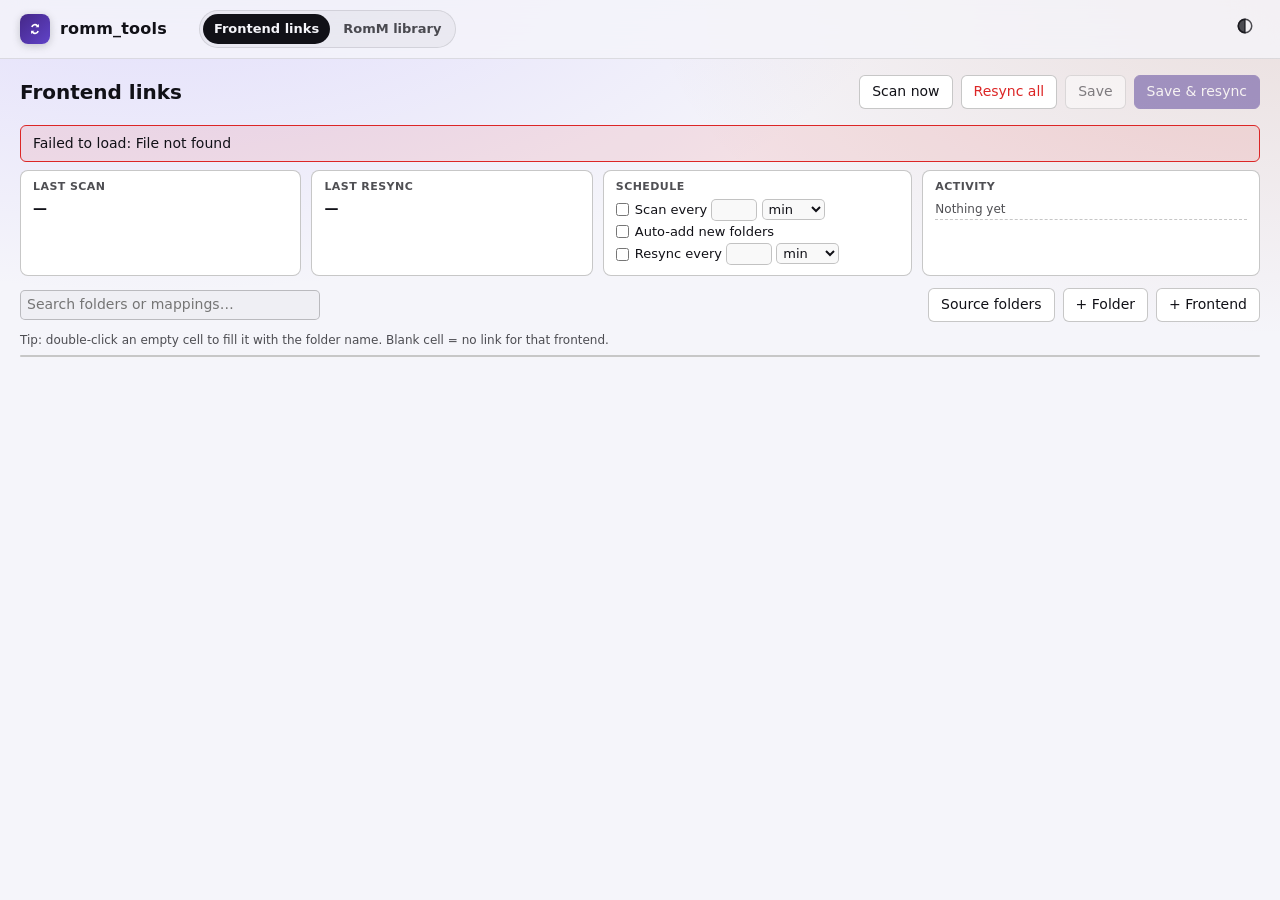
==== commit 6760e411: "romm_tools 1.0.0: save sync and ROM folders in one app Combines sireteanu/romm_syncthing_sync (save " ====
--- a/src/mapper/static/index.html
+++ b/src/mapper/static/index.html
@@ -3,27 +3,82 @@
 <head>
 <meta charset="utf-8">
 <meta name="viewport" content="width=device-width, initial-scale=1">
-<title>ROM Mapper</title>
+<title>ROM folders · romm_tools</title>
+<link rel="icon" href="data:image/svg+xml,%3Csvg xmlns='http://www.w3.org/2000/svg' viewBox='0 0 32 32'%3E%3Crect width='32' height='32' rx='7' fill='%237c5cff'/%3E%3Cpath d='M9 12a7 7 0 0 1 12-3l2-2v6h-6l2-2a4 4 0 0 0-7 2zM23 20a7 7 0 0 1-12 3l-2 2v-6h6l-2 2a4 4 0 0 0 7-2z' fill='white'/%3E%3C/svg%3E">
 <style>
+  /* Same look as the save sync pages: RomM 5.x's colours, type and shapes
+     (frontend/src/v2/styles/tokens.css). Not affiliated with the RomM project. */
   :root {
-    --bg: #f6f7f9; --panel: #ffffff; --text: #1d2330; --muted: #667085; --border: #dfe3ea;
-    --accent: #3b5bdb; --accent-text: #fff; --danger: #c92a2a; --ok: #2b8a3e; --warn: #b7791f;
-    --new-bg: #e7f0ff; --missing-bg: #fff1f0; --input-bg: #fff; --hover: #f1f3f7;
-  }
-  @media (prefers-color-scheme: dark) {
-    :root {
-      --bg: #12151b; --panel: #1a1e26; --text: #e6e9ef; --muted: #8b93a3; --border: #2c323e;
-      --accent: #5c7cfa; --accent-text: #fff; --danger: #ff6b6b; --ok: #51cf66; --warn: #fcc419;
-      --new-bg: #1c2742; --missing-bg: #3a1d1f; --input-bg: #12151b; --hover: #222834;
+    --bg:#07070f; --surface:rgba(255,255,255,.07); --surface-2:rgba(255,255,255,.045); --surface-hover:rgba(255,255,255,.12);
+    --panel:#100c1c; --line:rgba(255,255,255,.1); --line-strong:rgba(255,255,255,.15);
+    --text:#ffffff; --muted:rgba(255,255,255,.55); --faint:rgba(255,255,255,.45);
+    --accent:#8b74e8; --accent-hover:#a18fff; --accent-ink:#ffffff; --accent2:#e1a38d;
+    --ok:#4ade80; --warn:#fbbf24; --bad:#f87171;
+    --bad-bg:rgba(255,80,80,.14); --accent-bg:rgba(139,116,232,.18); --glow:rgba(96,67,200,.35);
+    --r-md:8px; --r-pill:100px;
+    --font:"Segoe UI",-apple-system,BlinkMacSystemFont,system-ui,"Inter",Roboto,sans-serif;
+    --ease:cubic-bezier(0.22,1,0.36,1);
+    color-scheme:dark;
+  }
+  @media (prefers-color-scheme: light) {
+    :root:not([data-theme="dark"]) {
+      --bg:#f5f5fa; --surface:rgba(0,0,0,.035); --surface-2:rgba(0,0,0,.025); --surface-hover:rgba(0,0,0,.1);
+      --panel:#ffffff; --line:rgba(0,0,0,.1); --line-strong:rgba(0,0,0,.22);
+      --text:#111117; --muted:rgba(17,17,23,.74); --faint:rgba(17,17,23,.58);
+      --accent:#553e98; --accent-hover:#452788; --accent-ink:#ffffff; --accent2:#a85530;
+      --ok:#15a34a; --warn:#ca8a04; --bad:#dc2626;
+      --bad-bg:rgba(220,38,38,.1); --accent-bg:rgba(85,62,152,.1); --glow:rgba(161,143,255,.25);
+      color-scheme:light;
     }
   }
+  :root[data-theme="light"] {
+    --bg:#f5f5fa; --surface:rgba(0,0,0,.035); --surface-2:rgba(0,0,0,.025); --surface-hover:rgba(0,0,0,.1);
+    --panel:#ffffff; --line:rgba(0,0,0,.1); --line-strong:rgba(0,0,0,.22);
+    --text:#111117; --muted:rgba(17,17,23,.74); --faint:rgba(17,17,23,.58);
+    --accent:#553e98; --accent-hover:#452788; --accent-ink:#ffffff; --accent2:#a85530;
+    --ok:#15a34a; --warn:#ca8a04; --bad:#dc2626;
+    --bad-bg:rgba(220,38,38,.1); --accent-bg:rgba(85,62,152,.1); --glow:rgba(161,143,255,.25);
+    color-scheme:light;
+  }
+  /* the names this page used before, on top of those */
+  :root, :root[data-theme] {
+    --border:var(--line-strong); --accent-text:var(--accent-ink); --danger:var(--bad);
+    --new-bg:var(--accent-bg); --missing-bg:var(--bad-bg); --input-bg:var(--surface-2); --hover:var(--surface-hover);
+  }
   * { box-sizing: border-box; }
-  body { margin: 0; background: var(--bg); color: var(--text);
-         font: 14px/1.4 system-ui, -apple-system, "Segoe UI", Roboto, sans-serif; }
-  header { padding: 16px 20px 8px; display: flex; flex-wrap: wrap; gap: 12px; align-items: center; }
-  h1 { font-size: 20px; margin: 0; }
-  h1 .ver { font-size: 12px; font-weight: 400; color: var(--muted); text-decoration: none; margin-left: 6px; }
-  h1 .ver:hover { text-decoration: underline; }
+  body { margin: 0; color: var(--text); font: 14px/1.4 var(--font); min-height: 100vh;
+         background: radial-gradient(1100px 520px at 12% -8%, var(--glow), transparent 70%),
+                     radial-gradient(900px 480px at 100% 0%, color-mix(in srgb, var(--accent2) 14%, transparent), transparent 70%),
+                     var(--bg);
+         background-attachment: fixed; }
+  a { color: var(--accent); }
+  /* shared top bar (same as the save sync pages) */
+  header.top { position: sticky; top: 0; z-index: 20; background: color-mix(in srgb, var(--bg) 78%, transparent);
+               backdrop-filter: blur(20px); -webkit-backdrop-filter: blur(20px); border-bottom: 1px solid var(--line); }
+  header.top .wrap { max-width: 1360px; margin: 0 auto; padding: 0 20px; display: flex; align-items: center; gap: 14px; height: 58px; }
+  .brand { display: flex; align-items: center; gap: 10px; font-weight: 700; letter-spacing: .2px; font-size: 16px; }
+  .brand .logo { width: 30px; height: 30px; border-radius: var(--r-md); background: linear-gradient(135deg, var(--accent-hover), #6043c8);
+                 display: grid; place-items: center; box-shadow: 0 2px 8px rgba(0,0,0,.2); }
+  .brand .ver { font-size: 11.5px; font-weight: 600; color: var(--muted); text-decoration: none; border: 1px solid var(--line);
+                border-radius: 99px; padding: 1px 8px; margin-left: 6px; vertical-align: 2px; font-variant-numeric: tabular-nums; }
+  .brand .ver:empty { display: none; }
+  .nav { display: flex; gap: 2px; margin-left: 18px; background: var(--surface); border: 1px solid var(--line); border-radius: var(--r-pill);
+         padding: 3px; height: 38px; align-items: center; }
+  .nav a { height: 30px; padding: 0 11px; border-radius: var(--r-pill); color: var(--muted); text-decoration: none; font-weight: 600;
+           font-size: 13px; display: flex; align-items: center; white-space: nowrap; flex-shrink: 0;
+           transition: background .15s var(--ease), color .15s var(--ease); }
+  .nav a:hover { color: var(--text); }
+  .nav a.on { background: var(--text); color: var(--bg); }
+  .nav .sep { width: 1px; height: 18px; background: var(--line-strong); margin: 0 4px; flex: none; }
+  .iconbtn { border: 0; background: transparent; cursor: pointer; color: var(--muted); padding: 6px; border-radius: 8px; }
+  .iconbtn:hover { background: var(--surface-2); color: var(--text); }
+  @media (max-width: 860px) {
+    header.top .wrap { flex-wrap: wrap; height: auto; padding-top: 10px; padding-bottom: 10px; row-gap: 10px; }
+    .nav { order: 10; margin-left: 0; width: 100%; overflow-x: auto; scrollbar-width: none; }
+    .nav a { flex: 1 0 auto; justify-content: center; padding: 0 10px; }
+  }
+  .subhead { padding: 16px 20px 8px; display: flex; flex-wrap: wrap; gap: 12px; align-items: center; }
+  .subhead h1 { font-size: 20px; margin: 0; }
   .paths { color: var(--muted); font-size: 12px; padding: 0 20px; }
   .paths code { background: var(--panel); border: 1px solid var(--border); border-radius: 4px; padding: 0 4px; }
   button { font: inherit; border: 1px solid var(--border); background: var(--panel); color: var(--text);
@@ -211,16 +266,28 @@
   @media (max-width: 900px) { .cards { grid-template-columns: repeat(2, minmax(0, 1fr)); } }
   @media (max-width: 520px) { .cards { grid-template-columns: minmax(0, 1fr); } }
   @media (max-width: 640px) {
-    header, .toolbar, .cards, .paths { padding-left: 12px; padding-right: 12px; }
+    .subhead, .toolbar, .cards, .paths { padding-left: 12px; padding-right: 12px; }
     .table-wrap { margin: 0 12px 12px; }
     th.folder, td.folder { min-width: 160px; }
   }
 </style>
 </head>
 <body>
-<header>
-  <h1>ROM Mapper <a id="appVersion" class="ver" href="https://github.com/sireteanu/rom-mapper/releases" target="_blank" rel="noopener"></a></h1>
-  <nav class="maintabs" role="tablist" aria-label="Sections">
+<header class="top"><div class="wrap">
+  <div class="brand">
+    <div class="logo"><svg width="18" height="18" viewBox="0 0 32 32" aria-hidden="true"><path d="M9 12a7 7 0 0 1 12-3l2-2v6h-6l2-2a4 4 0 0 0-7 2zM23 20a7 7 0 0 1-12 3l-2 2v-6h6l-2 2a4 4 0 0 0 7-2z" fill="white"/></svg></div>
+    <div>romm_tools<a id="appVersion" class="ver" href="https://github.com/sireteanu/romm_tools/releases" target="_blank" rel="noopener" title="Release notes"></a></div>
+  </div>
+  <nav class="nav" aria-label="Sections">
+    <a href="../" data-feature="save_sync" hidden>Dashboard</a><a href="../#saves" data-feature="save_sync" hidden>Saves</a><a href="../#platforms" data-feature="save_sync" hidden>Platforms</a><a href="../#recycle" data-feature="save_sync" hidden>Recycle bin</a><span class="sep" data-feature="save_sync" hidden></span><a href="#links" data-pane="links" title="Folders of links for each emulation frontend">Frontend links</a><a href="#romm" data-pane="romm" title="Which of your ROM folders is which RomM platform">RomM library</a><span class="sep" data-feature="save_sync" hidden></span><a href="../#logs" data-feature="save_sync" hidden>Logs</a><a href="../#settings" data-feature="save_sync" hidden>Settings</a>
+  </nav>
+  <div class="spacer"></div>
+  <button class="iconbtn" id="themeBtn" title="Toggle light / dark" aria-label="Toggle light / dark"><svg width="18" height="18" viewBox="0 0 24 24" fill="none" stroke="currentColor" stroke-width="2"><circle cx="12" cy="12" r="9"/><path d="M12 3a9 9 0 0 0 0 18z" fill="currentColor"/></svg></button>
+</div></header>
+<div id="syncBanner" class="banner" role="status" hidden></div>
+<div class="subhead">
+  <h1 id="paneTitle">Frontend links</h1>
+  <nav class="maintabs" role="tablist" aria-label="Sections" hidden>
     <button role="tab" data-pane="links" aria-selected="true" class="on" title="Folders of links for each frontend">Frontend links</button>
     <button role="tab" data-pane="romm" aria-selected="false" title="Map download folders to RomM platforms (links + config.yml)">RomM</button>
   </nav>
@@ -235,7 +302,7 @@
     <button id="rRefresh" title="Read the download folders again">Refresh</button>
     <button id="rApply" type="button" title="Remove the platform links older versions made (RomM reads your folders by name now)" hidden>Remove old platform links</button>
   </div>
-</header>
+</div>
 <main id="paneLinks">
 <div class="paths" id="paths"></div>
 <div id="banner"></div>
@@ -414,7 +481,7 @@
 // ------------------------------------------------------------- loading
 
 async function load({ keepEdits = false } = {}) {
-  const data = await api("GET", "/api/state");
+  const data = await api("GET", "api/state");
   if (keepEdits && dirty && model) {
     Object.assign(model, { settings: data.settings, last_scan: data.last_scan, last_sync: data.last_sync,
                            sync_running: data.sync_running, disk_error: data.disk_error, sources: data.sources,
@@ -435,10 +502,10 @@
     pageVersion ??= model.app_version;
     const v = pageVersion;    // the page shows its own version, not the server's
     $("appVersion").textContent = "v" + v;
-    $("appVersion").href = `https://github.com/sireteanu/rom-mapper/releases/tag/v${v}`;
+    $("appVersion").href = `https://github.com/sireteanu/romm_tools/releases/tag/v${v}`;
     const box = $("updBanner");
     if (model.app_version !== pageVersion && box.hidden) {
-      box.innerHTML = `ROM Mapper was updated to <b>v${esc(model.app_version)}</b> - this page is still v${esc(pageVersion)}. ` +
+      box.innerHTML = `romm_tools was updated to <b>v${esc(model.app_version)}</b> - this page is still v${esc(pageVersion)}. ` +
         `<button type="button" class="primary">Reload the page</button>`;
       box.querySelector("button").onclick = () => {
         if (dirty && !confirm("You have unsaved changes in the grid. Reload anyway and lose them?")) return;
@@ -482,7 +549,7 @@
 }
 
 async function loadActivity() {
-  const items = await api("GET", "/api/activity").catch(() => []);
+  const items = await api("GET", "api/activity").catch(() => []);
   $("log").innerHTML = items.map(i => `<div><time>${esc(new Date(i.time).toLocaleTimeString())}</time>${esc(i.msg)}</div>`).join("")
     || `<div class="hint">Nothing yet</div>`;
 }
@@ -633,11 +700,11 @@
     frontends: model.frontends, rows: model.rows.map(r => ({ folder: r.folder, values: r.values })) };
   try {
     let res;
-    try { res = await api("PUT", "/api/mapping", payload); }
+    try { res = await api("PUT", "api/mapping", payload); }
     catch (e) {
       if (e.status !== 409) throw e;
       if (!confirm("The mapping changed on the server since you loaded it (for example a scheduled scan added folders).\n\nOverwrite it with your version? New folders will show up again on the next scan.")) return;
-      res = await api("PUT", "/api/mapping", { ...payload, force: true });
+      res = await api("PUT", "api/mapping", { ...payload, force: true });
     }
     toast(resync ? "Saved. Resync started." : "Saved.");
     setDirty(false);
@@ -655,7 +722,7 @@
   if (dirty && !confirm("You have unsaved changes. Scanning reloads the table and discards them. Continue?")) return;
   $("btnScan").disabled = true;
   try {
-    const r = await api("POST", "/api/scan");
+    const r = await api("POST", "api/scan");
     toast(r.ok ? `Scan done: ${r.new.length} new, ${r.missing.length} missing` : `Scan failed: ${r.error}`);
     await load();
   } catch (e) { alert(e.message); }
@@ -666,7 +733,7 @@
 $("btnSync").onclick = async () => {
   const msg = dirty ? "\n\nNote: you have UNSAVED changes. Resync uses the saved mapping. Use “Save & resync” to include them." : "";
   if (!confirm(`Bring every link under ${model.paths.dest} in line with the saved mapping? Missing links are made, wrong ones corrected and unused ones removed.${msg}`)) return;
-  try { await api("POST", "/api/sync"); toast("Resync started."); watchSync(); }
+  try { await api("POST", "api/sync"); toast("Resync started."); watchSync(); }
   catch (e) { alert(e.message); }
 };
 
@@ -674,7 +741,7 @@
   if (syncPoll) return;
   model.sync_running = true; renderMeta();
   syncPoll = setInterval(async () => {
-    const s = await api("GET", "/api/sync").catch(() => null);
+    const s = await api("GET", "api/sync").catch(() => null);
     if (!s || s.running) return;
     clearInterval(syncPoll); syncPoll = null;
     model.sync_running = false; model.last_sync = s.last_sync; renderMeta(); loadActivity();
@@ -692,7 +759,7 @@
                  auto_add_new: $("sAuto").checked,
                  sync_enabled: $("sSync").checked, sync_every: $("sSyncN").value, sync_unit: $("sSyncU").value };
   try {
-    const r = await api("PUT", "/api/settings", body);
+    const r = await api("PUT", "api/settings", body);
     if (mine !== settingsSeq) return;
     model.settings = r.settings; renderMeta(); toast("Schedule saved.");
   } catch (e) {
@@ -752,9 +819,9 @@
 $("srcSave").onclick = async () => {
   if (dirty && !confirm("You have unsaved changes in the grid. Scanning reloads it and discards them. Continue?")) return;
   try {
-    await api("PUT", "/api/sources", { sources: srcEdit.map(x => ({ path: x.path, depth: x.depth || 1 })) });
+    await api("PUT", "api/sources", { sources: srcEdit.map(x => ({ path: x.path, depth: x.depth || 1 })) });
     $("srcDlg").close();
-    const r = await api("POST", "/api/scan");
+    const r = await api("POST", "api/scan");
     toast(r.ok ? `Scan done: ${r.new.length} new, ${r.missing.length} missing` : `Scan failed: ${r.error}`);
     await load(); loadActivity();
   } catch (e) { $("srcErr").textContent = e.message; $("srcErr").hidden = false; }
@@ -1089,12 +1156,12 @@
     try {
       for (;;) {
         await new Promise(r => setTimeout(r, 400));
-        const p = await api("GET", "/api/romm/progress");
+        const p = await api("GET", "api/romm/progress");
         showProgress(p);
         if (p.running) continue;
         if (p.error) throw new Error(p.error);
         q(".ptext", $("rProgress")).textContent = "Read finished - preparing the list…";
-        const next = await api("GET", "/api/romm");
+        const next = await api("GET", "api/romm");
         if (next.reading) {          // the list changed meanwhile: read it again
           R = { ...R, sources: next.sources, depths: next.depths }; renderSources(); showProgress(next.reading); continue;
         }
@@ -1116,12 +1183,12 @@
   async function save(path, action, shown) {
     pending[path] = shown;
     // keep showing the choice until rows that include it arrive (not while the folders are re-read)
-    try { const d = await api("PUT", "/api/romm/map", { path, action }); if (!d.reading) delete pending[path]; loadR(d); }
+    try { const d = await api("PUT", "api/romm/map", { path, action }); if (!d.reading) delete pending[path]; loadR(d); }
     catch (e) { delete pending[path]; alert(`Not saved for ${path}: ${e.message}`); render(); }
   }
   async function options(extra = {}) {
     try {
-      loadR(await api("PUT", "/api/romm/options", extra));
+      loadR(await api("PUT", "api/romm/options", extra));
     } catch (e) { alert(e.message); }
   }
   const addSource = () => {
@@ -1141,7 +1208,7 @@
   async function importCsv(file) {
     if (!file) return;
     try {
-      const res = await fetch("/api/romm/import", { method: "POST", headers: { "Content-Type": "text/csv" }, body: await file.text() });
+      const res = await fetch("api/romm/import", { method: "POST", headers: { "Content-Type": "text/csv" }, body: await file.text() });
       const d = await res.json();
       if (!res.ok) throw new Error(d.error || res.statusText);
       const r = d.imported, lines = [`${file.name}: ${r.imported} folders mapped, ${r.already} already right, ${r.empty} without a platform (left out of RomM${r.excluded ? `; ${r.excluded} named like a platform were excluded` : ""}).`];
@@ -1163,18 +1230,18 @@
   window.loadRomm = async () => {
     if (!R) $("rOut").textContent = "Loading…";
     try {
-      if (!SLUGS.length) SLUGS = (await api("GET", "/api/romm/platforms")).slugs;
-      loadR(await api("GET", "/api/romm"));
+      if (!SLUGS.length) SLUGS = (await api("GET", "api/romm/platforms")).slugs;
+      loadR(await api("GET", "api/romm"));
     } catch (e) { $("rOut").textContent = e.message; }
   };
   $("rRefresh").onclick = async () => {
-    try { loadR(await api("GET", "/api/romm?fresh=1")); } catch (e) { alert(e.message); }
+    try { loadR(await api("GET", "api/romm?fresh=1")); } catch (e) { alert(e.message); }
   };
   $("rApply").onclick = async () => {
     if (!confirm("Remove the platform links an older version made? Only those links are removed - your folders stay.")) return;
     const out = $("rApplied"); $("rApply").disabled = true;
     try {
-      const d = await api("POST", "/api/romm/links"); loadR(d);
+      const d = await api("POST", "api/romm/links"); loadR(d);
       out.textContent = d.applied.text; out.className = d.applied.errors.length ? "bad" : "hint";
     } catch (e) { out.textContent = "Could not update the links: " + e.message; out.className = "bad"; }
     out.hidden = false; $("rApply").disabled = false; loadActivity();
@@ -1195,6 +1262,11 @@
   document.querySelectorAll(".maintabs [data-pane]").forEach(b => {
     b.classList.toggle("on", b.dataset.pane === pane); b.setAttribute("aria-selected", String(b.dataset.pane === pane));
   });
+  document.querySelectorAll(".nav [data-pane]").forEach(a => {
+    a.classList.toggle("on", a.dataset.pane === pane);
+    if (a.dataset.pane === pane) a.setAttribute("aria-current", "page"); else a.removeAttribute("aria-current");
+  });
+  $("paneTitle").textContent = pane === "romm" ? "RomM library" : "Frontend links";
   $("paneLinks").hidden = pane !== "links"; $("linksActions").hidden = pane !== "links";
   $("paneRomm").hidden = pane !== "romm"; $("rommActions").hidden = pane !== "romm";
   if (pane === "romm") loadRomm();
@@ -1207,6 +1279,27 @@
 if (!startPane) { try { startPane = localStorage.getItem("pane") || "links"; } catch (e) { startPane = "links"; } }
 showPane(startPane);
 
+// theme: the same switch (and saved choice) as the save sync pages
+(function () {
+  let t = null; try { t = localStorage.getItem("rs-theme"); } catch (e) {}
+  if (t) document.documentElement.dataset.theme = t;
+  $("themeBtn").onclick = () => {
+    const cur = document.documentElement.dataset.theme || (matchMedia("(prefers-color-scheme: light)").matches ? "light" : "dark");
+    const next = cur === "light" ? "dark" : "light";
+    document.documentElement.dataset.theme = next;
+    try { localStorage.setItem("rs-theme", next); } catch (e) {}
+  };
+})();
+// parts of the app: the save sync menu items only when save sync runs
+fetch("../api/features").then(r => r.ok ? r.json() : null).then(f => {
+  if (!f) return;
+  document.querySelectorAll("[data-feature]").forEach(e => e.hidden = !f[e.dataset.feature]);
+  if (!f.save_sync && f.save_sync_problem) {
+    $("syncBanner").innerHTML = `Save sync isn't running: ${esc(f.save_sync_problem)} - fix the container settings and restart it.`;
+    $("syncBanner").hidden = false;
+  }
+}).catch(() => {});
+
 load().catch(e => { $("banner").innerHTML = `<div class="banner">Failed to load: ${esc(e.message)}</div>`; });
 loadActivity();
 </script>
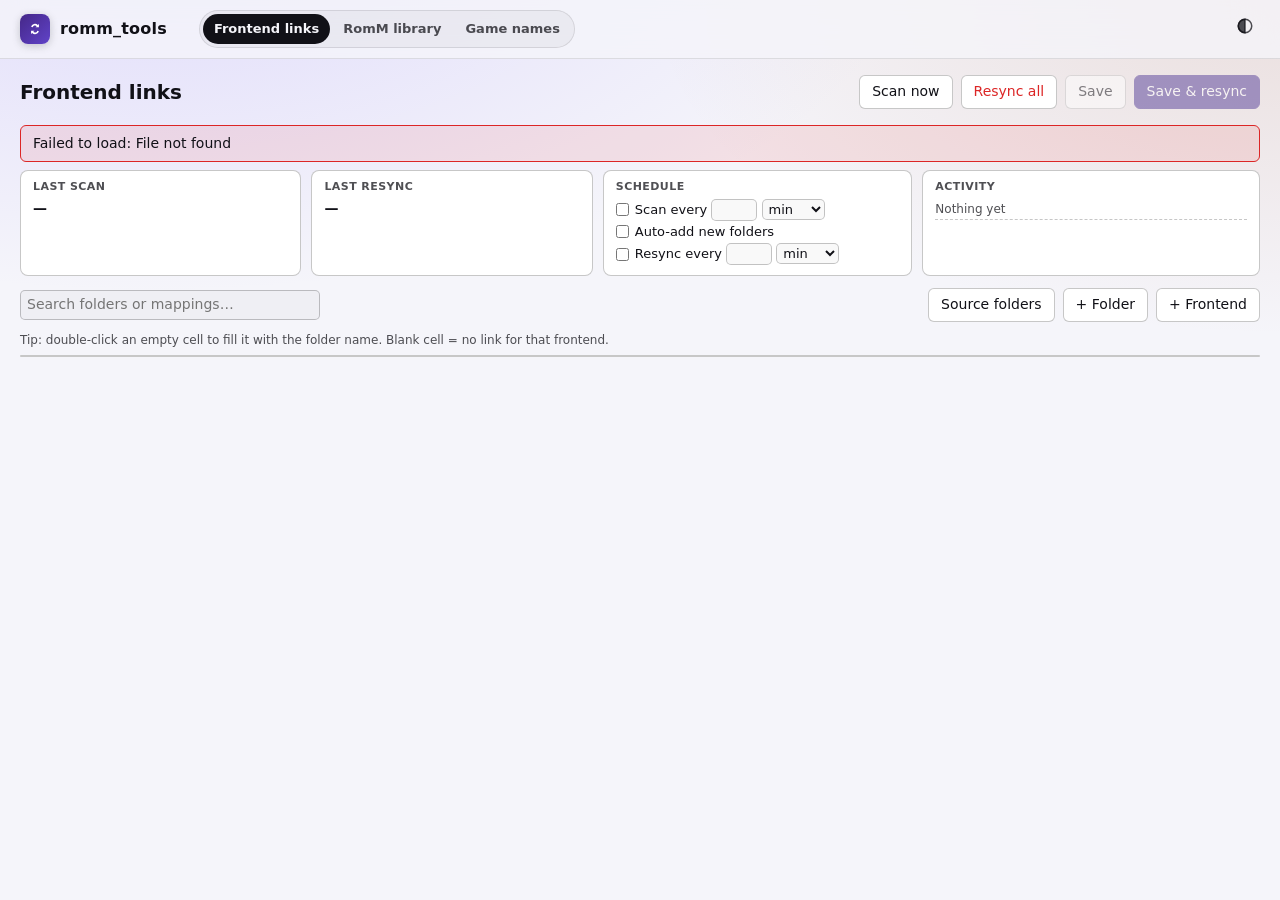
==== commit 24e4807a: "Game names: rename games in RomM from gamelist.xml (1.0.2) New page (menu: Game names, /roms/#names)" ====
--- a/src/mapper/static/index.html
+++ b/src/mapper/static/index.html
@@ -227,6 +227,26 @@
   .romm .st-ok { color: var(--ok); } .romm .st-warn { color: var(--warn); } .romm .st-bad { color: var(--danger); }
   .romm .st-none { color: var(--muted); }
   .romm [hidden] { display: none !important; }
+  #paneNames { padding: 4px 20px 20px; }
+  #paneNames .intro { margin-top: 0; }
+  @media (max-width: 640px) { #paneNames { padding: 4px 12px 12px; } }
+  #paneNames textarea { width: 100%; min-height: 54px; font: 12.5px ui-monospace, Consolas, monospace; color: var(--text);
+    background: var(--input-bg); border: 1px solid var(--border); border-radius: 6px; padding: 6px 8px; box-sizing: border-box; }
+  #paneNames .stats { display: flex; flex-wrap: wrap; gap: 6px 16px; font-size: 13px; margin: 8px 0; }
+  #paneNames .stats b { font-variant-numeric: tabular-nums; }
+  #paneNames .wrap { max-height: 65vh; }
+  #paneNames td { vertical-align: middle; }
+  #paneNames td.f { max-width: 260px; overflow: hidden; text-overflow: ellipsis; white-space: nowrap; color: var(--muted); font-size: 12px; }
+  #paneNames td.rn { color: var(--muted); }
+  #paneNames td.gn { font-weight: 600; }
+  #paneNames td.nn input { width: 100%; min-width: 180px; box-sizing: border-box; }
+  #paneNames td.nn input.edited { border-color: var(--accent); }
+  #paneNames td.b { white-space: nowrap; text-align: right; }
+  #paneNames td.b button { padding: 2px 8px; font-size: 12.5px; }
+  #paneNames tr.ign td { opacity: .55; }
+  #paneNames .tag { font-size: 11px; color: var(--muted); border: 1px solid var(--border); border-radius: 999px; padding: 0 6px; margin-left: 4px; font-weight: 400; }
+  #paneNames details { font-size: 12.5px; margin: 4px 0 8px; }
+  #paneNames details li { overflow-wrap: anywhere; }
   #rApply { align-self: start; justify-self: start; }
   .romm .sources { display: grid; gap: 4px; margin: 2px 0 4px; }
   .romm .src { display: flex; align-items: center; gap: 8px; border: 1px solid var(--border); border-radius: 6px;
@@ -279,7 +299,7 @@
     <div>romm_tools<a id="appVersion" class="ver" href="https://github.com/sireteanu/romm_tools/releases" target="_blank" rel="noopener" title="Release notes"></a></div>
   </div>
   <nav class="nav" aria-label="Sections">
-    <a href="../" data-feature="save_sync" hidden>Dashboard</a><a href="../#saves" data-feature="save_sync" hidden>Saves</a><a href="../#platforms" data-feature="save_sync" hidden>Platforms</a><a href="../#recycle" data-feature="save_sync" hidden>Recycle bin</a><span class="sep" data-feature="save_sync" hidden></span><a href="#links" data-pane="links" title="Folders of links for each emulation frontend">Frontend links</a><a href="#romm" data-pane="romm" title="Which of your ROM folders is which RomM platform">RomM library</a><span class="sep" data-feature="save_sync" hidden></span><a href="../#logs" data-feature="save_sync" hidden>Logs</a><a href="../#settings" data-feature="save_sync" hidden>Settings</a>
+    <a href="../" data-feature="save_sync" hidden>Dashboard</a><a href="../#saves" data-feature="save_sync" hidden>Saves</a><a href="../#platforms" data-feature="save_sync" hidden>Platforms</a><a href="../#recycle" data-feature="save_sync" hidden>Recycle bin</a><span class="sep" data-feature="save_sync" hidden></span><a href="#links" data-pane="links" title="Folders of links for each emulation frontend">Frontend links</a><a href="#romm" data-pane="romm" title="Which of your ROM folders is which RomM platform">RomM library</a><a href="#names" data-pane="names" title="Give RomM the game names from your frontends' gamelist.xml">Game names</a><span class="sep" data-feature="save_sync" hidden></span><a href="../#logs" data-feature="save_sync" hidden>Logs</a><a href="../#settings" data-feature="save_sync" hidden>Settings</a>
   </nav>
   <div class="spacer"></div>
   <button class="iconbtn" id="themeBtn" title="Toggle light / dark" aria-label="Toggle light / dark"><svg width="18" height="18" viewBox="0 0 24 24" fill="none" stroke="currentColor" stroke-width="2"><circle cx="12" cy="12" r="9"/><path d="M12 3a9 9 0 0 0 0 18z" fill="currentColor"/></svg></button>
@@ -290,6 +310,7 @@
   <nav class="maintabs" role="tablist" aria-label="Sections" hidden>
     <button role="tab" data-pane="links" aria-selected="true" class="on" title="Folders of links for each frontend">Frontend links</button>
     <button role="tab" data-pane="romm" aria-selected="false" title="Map download folders to RomM platforms (links + config.yml)">RomM</button>
+    <button role="tab" data-pane="names" aria-selected="false" title="Game names from gamelist.xml">Game names</button>
   </nav>
   <div class="actions" id="linksActions">
     <span id="dirty" class="dirty" hidden>● Unsaved changes</span>
@@ -301,6 +322,10 @@
   <div class="actions" id="rommActions" hidden>
     <button id="rRefresh" title="Read the download folders again">Refresh</button>
     <button id="rApply" type="button" title="Remove the platform links older versions made (RomM reads your folders by name now)" hidden>Remove old platform links</button>
+  </div>
+  <div class="actions" id="namesActions" hidden>
+    <button id="nUndo" type="button" hidden>Undo last rename</button>
+    <button id="nRefresh" type="button" title="Read the gamelist.xml files and RomM again">Refresh</button>
   </div>
 </div>
 <main id="paneLinks">
@@ -428,6 +453,49 @@
   <p id="srcErr" class="bad" hidden></p>
   <div class="foot"><button id="srcCancel" type="button">Cancel</button><button id="srcSave" class="primary" type="button">Save &amp; scan</button></div>
 </dialog>
+
+<main id="paneNames" class="romm" hidden>
+  <p class="intro">RomM's name for each game next to the name in your frontend's <code>gamelist.xml</code>
+    (ES-DE, Batocera, RetroBat, Knulli). Where they differ, keep RomM's, give RomM the gamelist's name, or type
+    your own. Only the name shown in RomM changes: files on disk and the gamelists are never touched, and RomM keeps
+    the name on later scans. <b>Undo</b> puts the last batch back.</p>
+  <p id="nNoRomm" class="bad" hidden>No RomM address is set: add <code>ROMM_URL</code> and a login (or API token with
+    <code>roms.write</code>) to the container settings and restart it.</p>
+  <label class="field"><span>Extra gamelist folders</span>
+    <textarea id="nFolders" placeholder="/path/to/ES-DE/gamelists" spellcheck="false" aria-describedby="nFoldersHelp"></textarea>
+    <small id="nFoldersHelp">One folder per line. The <code>gamelist.xml</code> in every platform folder of the
+      <a href="#romm">RomM library</a> page is always read (<span id="nMapped"></span>). Add folders whose subfolders are named
+      after a RomM platform (<code>snes/gamelist.xml</code>): ES-DE's <code>gamelists</code> folder, a frontend's
+      <code>roms</code> folder, or RomM's <code>library/roms</code>. Subfolders are searched too
+      (<code>snes/Hacks/gamelist.xml</code>, paths relative to that subfolder), and folders without a gamelist are skipped.
+      Folders must be mounted into this container at the same path.</small>
+    <div><button id="nFoldersSave" type="button">Save &amp; read</button></div></label>
+  <div id="nProgress" class="progress" role="status" hidden>
+    <div class="ptext"></div>
+    <div class="pbar" role="progressbar" aria-label="Reading gamelists and RomM" aria-valuemin="0" aria-valuemax="100"><div class="pfill"></div></div>
+  </div>
+  <p id="nError" class="bad" hidden></p>
+  <div id="nStats" class="stats"></div>
+  <details id="nFiles" hidden><summary>Gamelists read</summary><ul id="nFileList"></ul></details>
+  <div class="bar">
+    <input type="search" id="nFind" placeholder="Find a game…" aria-label="Find a game">
+    <select id="nPlatform" aria-label="Platform"></select>
+    <select id="nShow" aria-label="Show">
+      <option value="diff">Different names</option>
+      <option value="case">Only upper/lower case differs</option>
+      <option value="ignored">Kept as in RomM</option>
+      <option value="all">All</option>
+    </select>
+    <span style="margin-left:auto"></span>
+    <button id="nIgnoreSel" type="button" disabled title="Keep RomM's name for the selected games (hidden until their gamelist name changes)">Keep RomM's name</button>
+    <button id="nApplySel" type="button" class="primary" disabled>Rename selected in RomM</button>
+  </div>
+  <div class="wrap"><table><thead><tr>
+    <th><input type="checkbox" id="nAll" aria-label="Select every game shown"></th>
+    <th>Platform</th><th>File</th><th>RomM name</th><th>Gamelist name</th><th>New name in RomM</th><th></th>
+  </tr></thead><tbody id="nBody"></tbody></table></div>
+  <p id="nMore" class="hint" hidden></p>
+</main>
 
 
 <div id="toast"></div>
@@ -1256,9 +1324,162 @@
   };
 })();
 
+// ------------------------------------------------------------- game names (gamelist.xml -> RomM)
+const names = { view: null, typed: {}, sel: new Set(), poll: null, loaded: false };
+const N_MAX_ROWS = 500;
+
+async function loadNames(fresh) {
+  try { showNames(await api("GET", "api/names" + (fresh ? "?fresh=1" : ""))); }
+  catch (e) { $("nError").textContent = "Couldn't load: " + e.message; $("nError").hidden = false; }
+}
+
+function showNames(v) {
+  names.view = v;
+  $("nNoRomm").hidden = v.romm;
+  if (!names.loaded || document.activeElement !== $("nFolders")) $("nFolders").value = (v.folders || []).join("\n");
+  names.loaded = true;
+  $("nMapped").textContent = v.mapped ? `${v.mapped} download folder${v.mapped === 1 ? "" : "s"} set there` : "none set there yet";
+  $("nUndo").hidden = !v.undo;
+  if (v.undo) { $("nUndo").textContent = `Undo last rename (${v.undo.count})`; $("nUndo").title = `Put back the names changed ${ago(v.undo.time)}`; }
+  const rd = v.reading;
+  $("nProgress").hidden = !rd; $("nRefresh").disabled = !!rd;
+  clearTimeout(names.poll);
+  if (rd) {
+    $("nProgress").querySelector(".ptext").textContent = rd.step + (rd.total ? ` (${rd.done} of ${rd.total})` : rd.done ? ` (${rd.done})` : "");
+    const bar = $("nProgress").querySelector(".pbar");
+    bar.classList.toggle("wait", !rd.total);
+    bar.querySelector(".pfill").style.width = rd.total ? Math.round(100 * rd.done / rd.total) + "%" : "";
+    names.poll = setTimeout(() => { if (!$("paneNames").hidden && !document.hidden) loadNames(); }, 1000);
+    return;
+  }
+  $("nError").hidden = !v.error; $("nError").textContent = v.error ? "Reading failed: " + v.error : "";
+  const s = v.summary || {};
+  $("nStats").innerHTML = v.at ? [
+    `<span><b>${s.gamelists || 0}</b> gamelist${s.gamelists === 1 ? "" : "s"} (${s.platforms || 0} platform${s.platforms === 1 ? "" : "s"})</span>`,
+    `<span class="${s.different ? "warn" : "ok"}"><b>${s.different || 0}</b> name${s.different === 1 ? "" : "s"} differ</span>`,
+    `<span><b>${s.same || 0}</b> the same</span>`,
+    s.ignored ? `<span><b>${s.ignored}</b> kept as in RomM</span>` : "",
+    `<span class="hint" title="RomM games on these platforms that no gamelist entry matches">${s.romm_not_in_gamelist || 0} not in a gamelist</span>`,
+    `<span class="hint" title="Gamelist entries with no RomM game">${s.gamelist_not_in_romm || 0} only in a gamelist</span>`,
+    `<span class="hint">read ${ago(v.at)}</span>`].join("") : "";
+  const files = v.gamelists || [];
+  const none = v.no_gamelist || [];
+  $("nFiles").hidden = !files.length && !none.length;
+  $("nFiles").querySelector("summary").textContent = `Gamelists read (${files.length})` + (none.length ? ` · ${none.length} platform${none.length === 1 ? "" : "s"} without one` : "");
+  $("nFileList").innerHTML = files.map(g => `<li>${esc(g.platform)}: <code>${esc(g.file)}</code> - ` +
+    (g.error ? `<span class="bad">${esc(g.error)}</span>` : `${g.games} game${g.games === 1 ? "" : "s"}`) + "</li>").join("") +
+    (none.length ? `<li class="hint">No gamelist.xml in the folder or its subfolders: ${none.map(esc).join(", ")}</li>` : "");
+  if (v.at && !files.length && !v.error) {
+    $("nError").textContent = "No gamelist.xml found. Set the platform folders on the RomM library page, or add an extra gamelist folder above.";
+    $("nError").hidden = false;
+  }
+  const plats = [...new Set((v.rows || []).map(r => r.platform))].sort((a, b) => a.localeCompare(b));
+  const cur = $("nPlatform").value;
+  $("nPlatform").innerHTML = `<option value="">All platforms</option>` + plats.map(p => `<option>${esc(p)}</option>`).join("");
+  $("nPlatform").value = plats.includes(cur) ? cur : "";
+  const ids = new Set((v.rows || []).map(r => r.id));
+  names.sel.forEach(id => { if (!ids.has(id)) names.sel.delete(id); });
+  Object.keys(names.typed).forEach(id => { if (!ids.has(+id)) delete names.typed[id]; });
+  renderNames();
+}
+
+function namesShown() {
+  const q = $("nFind").value.trim().toLowerCase(), plat = $("nPlatform").value, show = $("nShow").value;
+  return (names.view?.rows || []).filter(r =>
+    (show === "all" || (show === "ignored" ? r.ignored : !r.ignored && (show !== "case" || r.case_only))) &&
+    (!plat || r.platform === plat) &&
+    (!q || [r.file, r.romm_name, r.gamelist_name].some(t => t.toLowerCase().includes(q))));
+}
+
+function newName(r) { return names.typed[r.id] ?? r.gamelist_name; }
+
+function renderNames() {
+  const rows = namesShown(), shown = rows.slice(0, N_MAX_ROWS);
+  $("nBody").innerHTML = shown.length ? shown.map(r => `<tr data-id="${r.id}" class="${r.ignored ? "ign" : ""}">
+    <td><input type="checkbox" class="nsel" ${names.sel.has(r.id) ? "checked" : ""} aria-label="Select ${esc(r.gamelist_name)}"></td>
+    <td>${esc(r.platform)}</td>
+    <td class="f" title="${esc(r.file)}&#10;${esc(r.gamelist)}">${esc(r.file)}</td>
+    <td class="rn">${esc(r.romm_name)}</td>
+    <td class="gn">${esc(r.gamelist_name)}${r.case_only ? '<span class="tag">case</span>' : ""}</td>
+    <td class="nn"><input type="text" value="${esc(newName(r))}" class="${r.id in names.typed ? "edited" : ""}" aria-label="New name for ${esc(r.file)}" maxlength="350"></td>
+    <td class="b"><button type="button" class="primary napply">Rename</button>
+      <button type="button" class="nign" title="${r.ignored ? "Show this game with the others again" : "Keep RomM's name (hidden until the gamelist name changes)"}">${r.ignored ? "Show again" : "Keep"}</button></td>
+  </tr>`).join("") : `<tr><td colspan="7" class="hint" style="padding:12px">${names.view?.at ? "Nothing to show." : ""}</td></tr>`;
+  $("nMore").hidden = rows.length <= N_MAX_ROWS;
+  $("nMore").textContent = `Showing ${N_MAX_ROWS} of ${rows.length} - narrow the list with the search or platform to see the rest.`;
+  $("nAll").checked = shown.length > 0 && shown.every(r => names.sel.has(r.id));
+  const n = names.sel.size;
+  $("nApplySel").disabled = $("nIgnoreSel").disabled = !n;
+  $("nApplySel").textContent = n ? `Rename ${n} in RomM` : "Rename selected in RomM";
+  $("nIgnoreSel").textContent = n ? `Keep RomM's name (${n})` : "Keep RomM's name";
+}
+
+async function namesApply(ids) {
+  const rows = (names.view?.rows || []).filter(r => ids.includes(r.id));
+  const changes = rows.map(r => ({ id: r.id, name: newName(r) }));
+  if (!changes.length) return;
+  if (changes.length > 1 && !confirm(`Rename ${changes.length} games in RomM? Undo puts them back.`)) return;
+  $("nApplySel").disabled = true;
+  try {
+    const v = await api("POST", "api/names/apply", { changes });
+    rows.forEach(r => { names.sel.delete(r.id); delete names.typed[r.id]; });
+    (v.failed || []).forEach(f => names.sel.add(f.id));
+    showNames(v);
+    toast(v.failed?.length ? `Renamed ${v.done}; ${v.failed.length} failed: ${v.failed[0].error}` : `Renamed ${v.done} in RomM`, v.failed?.length ? 6000 : 3000);
+  } catch (e) { toast("Rename failed: " + e.message, 6000); renderNames(); }
+}
+
+async function namesIgnore(ids, ignore) {
+  try {
+    const v = await api("PUT", "api/names/ignore", { ids, ignore });
+    ids.forEach(id => names.sel.delete(id));
+    showNames(v);
+  } catch (e) { toast(e.message, 6000); }
+}
+
+$("nBody").addEventListener("input", e => {
+  const tr = e.target.closest("tr[data-id]"); if (!tr || e.target.type !== "text") return;
+  const r = names.view.rows.find(x => x.id === +tr.dataset.id);
+  if (e.target.value === r.gamelist_name) delete names.typed[r.id]; else names.typed[r.id] = e.target.value;
+  e.target.classList.toggle("edited", r.id in names.typed);
+});
+$("nBody").addEventListener("keydown", e => {
+  if (e.key === "Enter" && e.target.type === "text") namesApply([+e.target.closest("tr").dataset.id]);
+});
+$("nBody").addEventListener("click", e => {
+  const tr = e.target.closest("tr[data-id]"); if (!tr) return;
+  const id = +tr.dataset.id;
+  if (e.target.classList.contains("nsel")) { e.target.checked ? names.sel.add(id) : names.sel.delete(id); renderNames(); }
+  else if (e.target.classList.contains("napply")) namesApply([id]);
+  else if (e.target.classList.contains("nign")) namesIgnore([id], !names.view.rows.find(x => x.id === id).ignored);
+});
+$("nAll").onchange = () => {
+  namesShown().slice(0, N_MAX_ROWS).forEach(r => $("nAll").checked ? names.sel.add(r.id) : names.sel.delete(r.id));
+  renderNames();
+};
+["nFind", "nPlatform", "nShow"].forEach(id => $(id).addEventListener("input", renderNames));
+$("nApplySel").onclick = () => namesApply([...names.sel]);
+$("nIgnoreSel").onclick = () => {
+  const rows = names.view.rows.filter(r => names.sel.has(r.id));
+  namesIgnore(rows.map(r => r.id), !rows.every(r => r.ignored));
+};
+$("nRefresh").onclick = () => loadNames(true);
+$("nFoldersSave").onclick = async () => {
+  try { showNames(await api("PUT", "api/names/options", { folders: $("nFolders").value })); toast("Saved"); }
+  catch (e) { toast(e.message, 6000); }
+};
+$("nUndo").onclick = async () => {
+  if (!confirm(`Put back the ${names.view.undo.count} name(s) changed ${ago(names.view.undo.time)}?`)) return;
+  try {
+    const v = await api("POST", "api/names/undo");
+    showNames(v);
+    toast(v.failed?.length ? `Put back ${v.done}; ${v.failed.length} failed: ${v.failed[0].error}` : `Put back ${v.done} name(s)`, 5000);
+  } catch (e) { toast(e.message, 6000); }
+};
+
 // ------------------------------------------------------------- main tabs
 function showPane(pane) {
-  pane = pane === "romm" ? "romm" : "links";
+  pane = ["romm", "names"].includes(pane) ? pane : "links";
   document.querySelectorAll(".maintabs [data-pane]").forEach(b => {
     b.classList.toggle("on", b.dataset.pane === pane); b.setAttribute("aria-selected", String(b.dataset.pane === pane));
   });
@@ -1266,10 +1487,12 @@
     a.classList.toggle("on", a.dataset.pane === pane);
     if (a.dataset.pane === pane) a.setAttribute("aria-current", "page"); else a.removeAttribute("aria-current");
   });
-  $("paneTitle").textContent = pane === "romm" ? "RomM library" : "Frontend links";
+  $("paneTitle").textContent = {romm: "RomM library", names: "Game names"}[pane] || "Frontend links";
   $("paneLinks").hidden = pane !== "links"; $("linksActions").hidden = pane !== "links";
   $("paneRomm").hidden = pane !== "romm"; $("rommActions").hidden = pane !== "romm";
+  $("paneNames").hidden = pane !== "names"; $("namesActions").hidden = pane !== "names";
   if (pane === "romm") loadRomm();
+  if (pane === "names") loadNames();
   if (location.hash !== "#" + pane) history.replaceState(null, "", "#" + pane);
   try { localStorage.setItem("pane", pane); } catch (e) {}
 }
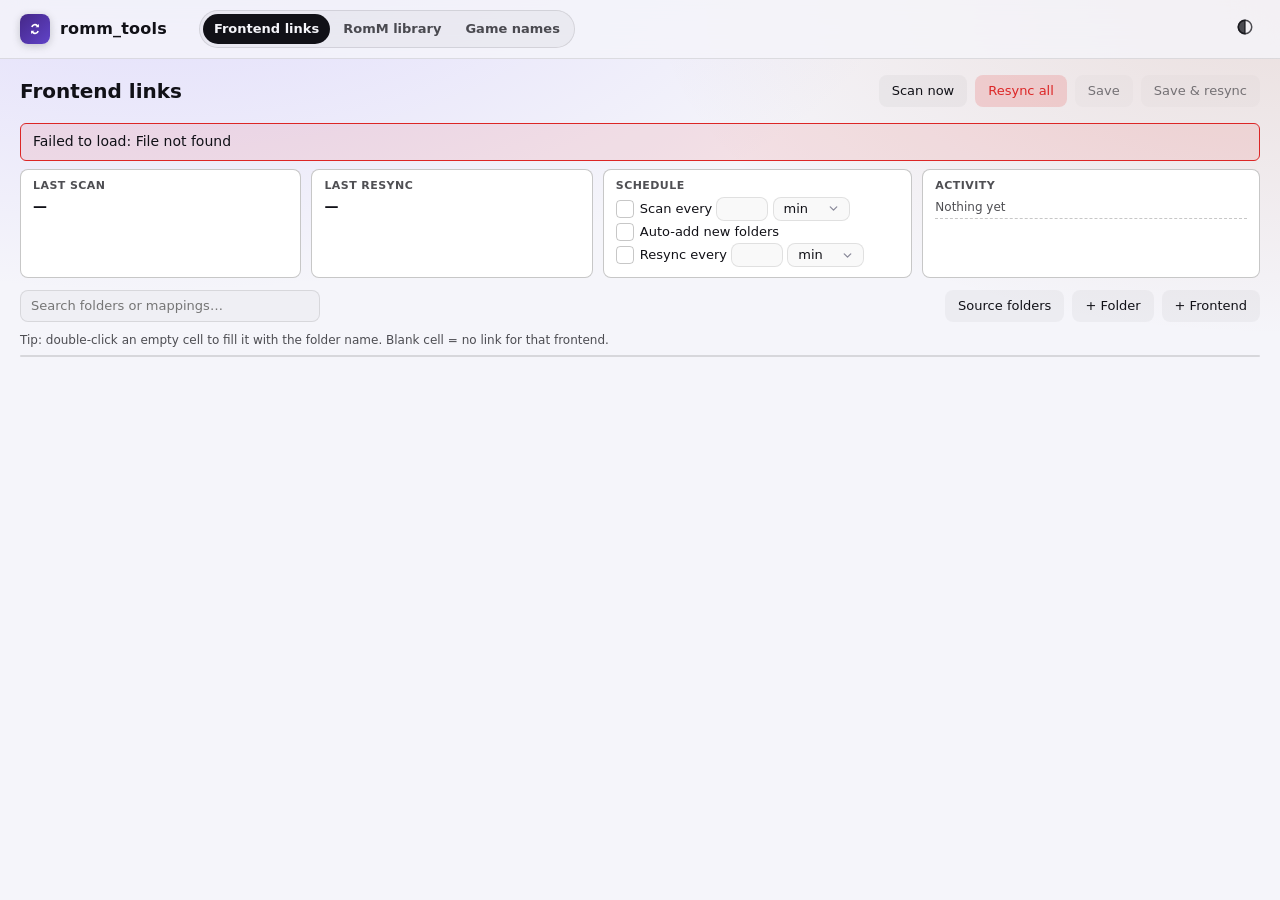
==== commit 7856ed1b: "Look like RomM: buttons, fields, selects, checkboxes, tables (1.0.3) Controls on every page now foll" ====
--- a/src/mapper/static/index.html
+++ b/src/mapper/static/index.html
@@ -81,14 +81,21 @@
   .subhead h1 { font-size: 20px; margin: 0; }
   .paths { color: var(--muted); font-size: 12px; padding: 0 20px; }
   .paths code { background: var(--panel); border: 1px solid var(--border); border-radius: 4px; padding: 0 4px; }
-  button { font: inherit; border: 1px solid var(--border); background: var(--panel); color: var(--text);
-           border-radius: 6px; padding: 6px 12px; cursor: pointer; white-space: nowrap; }
-  button:hover:not(:disabled) { background: var(--hover); }
-  button:disabled { opacity: .5; cursor: default; }
-  button.primary { background: var(--accent); border-color: var(--accent); color: var(--accent-text); }
-  button.primary:hover:not(:disabled) { filter: brightness(1.1); background: var(--accent); }
-  button.danger { color: var(--danger); }
-  button.icon { padding: 2px 7px; border-color: transparent; background: transparent; color: var(--muted); }
+  /* buttons: RomM's RBtn (flat, small = 32px): surface fill, medium weight, a currentColor overlay on hover */
+  button { font: inherit; font-size: 13px; font-weight: 500; line-height: 18px; border: 1px solid transparent;
+           background-color: var(--surface); color: var(--text); border-radius: var(--r-md); padding: 6px 12px;
+           cursor: pointer; white-space: nowrap;
+           transition: background-color .15s var(--ease), color .15s var(--ease), border-color .15s var(--ease); }
+  button:hover:not(:disabled) { background-image: linear-gradient(color-mix(in srgb, currentColor 10%, transparent), color-mix(in srgb, currentColor 10%, transparent)); }
+  button:active:not(:disabled) { background-image: linear-gradient(color-mix(in srgb, currentColor 18%, transparent), color-mix(in srgb, currentColor 18%, transparent)); }
+  button:focus:not(:focus-visible) { outline: none; }
+  button:focus-visible { outline: 2px solid var(--accent); outline-offset: 2px; }
+  button:disabled { opacity: .55; cursor: not-allowed; }
+  button.primary { background-color: var(--accent-solid); color: #fff; }
+  button.primary:hover:not(:disabled) { background-image: linear-gradient(rgba(0,0,0,.12), rgba(0,0,0,.12)); }
+  button.primary:disabled { background-color: var(--surface); color: var(--text); }
+  button.danger { color: var(--danger); background-color: color-mix(in srgb, var(--danger) 16%, transparent); }
+  button.icon { padding: 2px 7px; background: transparent; color: var(--muted); }
   button.icon:hover { color: var(--danger); }
   .actions { display: flex; flex-wrap: wrap; gap: 8px; align-items: center; }
   .dirty { color: var(--warn); font-weight: 600; font-size: 13px; }
@@ -102,25 +109,32 @@
   .ok { color: var(--ok); } .bad { color: var(--danger); } .warn { color: var(--warn); }
   .settings { display: grid; grid-template-columns: auto 1fr; gap: 2px 6px; align-items: center; font-size: 13px; }
   .settings input { margin: 0; }
-  .settings input[type=number] { width: 46px; padding: 1px 4px; }
-  .settings select { font: inherit; color: var(--text); background: var(--input-bg); border: 1px solid var(--border);
-                     border-radius: 5px; padding: 1px 2px; }
-  input[type=text], input[type=number], input[type=search] {
-    font: inherit; color: var(--text); background: var(--input-bg); border: 1px solid var(--border);
-    border-radius: 5px; padding: 4px 6px; }
-  input:focus { outline: 2px solid var(--accent); outline-offset: -1px; }
+  .settings input[type=number] { width: 52px; padding: 2px 6px; }
+  .settings select { padding-top: 2px; padding-bottom: 2px; }
+  /* text fields and selects: RomM's RTextField / RSelect (outlined, compact) */
+  input[type=text], input[type=number], input[type=search], select, textarea {
+    font: inherit; font-size: 13px; line-height: 18px; color: var(--text); background-color: var(--surface-2);
+    border: 1px solid var(--line); border-radius: var(--r-md); padding: 6px 10px; }
   .toolbar { display: flex; flex-wrap: wrap; gap: 8px; align-items: center; padding: 4px 20px 10px; }
   .toolbar input[type=search] { min-width: 220px; flex: 0 1 300px; }
-  .chip { border-radius: 999px; padding: 4px 10px; font-size: 13px; }
-  .chip.active { background: var(--accent); color: var(--accent-text); border-color: var(--accent); }
+  .chip { border-radius: var(--r-pill); padding: 6px 12px; font-size: 12.5px; border-color: var(--line); background-color: transparent; color: var(--muted); }
+  .chip:hover:not(:disabled) { color: var(--text); }
+  .chip.active { background-color: var(--accent-solid); color: #fff; border-color: transparent; }
   .spacer { flex: 1; }
-  .table-wrap { margin: 0 20px 20px; background: var(--panel); border: 1px solid var(--border); border-radius: 8px;
+  /* tables: RomM's RTable */
+  .table-wrap { margin: 0 20px 20px; background: var(--surface-2); border: 1px solid var(--line); border-radius: 10px;
                 overflow: auto; max-height: calc(100vh - 120px); }
-  table { border-collapse: separate; border-spacing: 0; width: max-content; min-width: 100%; }
-  th, td { border-bottom: 1px solid var(--border); padding: 4px 6px; text-align: left; vertical-align: middle; }
-  thead th { position: sticky; top: 0; background: var(--panel); z-index: 2; vertical-align: top; padding: 8px 6px; }
-  th.folder, td.folder { position: sticky; left: 0; background: var(--panel); z-index: 1; min-width: 240px; max-width: 320px;
-                         border-right: 1px solid var(--border); }
+  table { border-collapse: separate; border-spacing: 0; width: max-content; min-width: 100%; font-size: 13px; }
+  th, td { border-bottom: 1px solid var(--line); padding: 6px 10px; text-align: left; vertical-align: middle; }
+  tbody tr:last-child td { border-bottom: 0; }
+  tbody tr { transition: background-color .15s var(--ease); }
+  tbody tr:hover { background-color: var(--surface-2); }
+  thead th { position: sticky; top: 0; z-index: 2; vertical-align: middle; padding: 10px;
+             background: linear-gradient(var(--surface), var(--surface)), var(--bg);
+             color: color-mix(in srgb, var(--text) 83%, transparent); font-size: 10.5px; font-weight: 700;
+             letter-spacing: .07em; text-transform: uppercase; }
+  th.folder, td.folder { position: sticky; left: 0; background: var(--bg); z-index: 1; min-width: 240px; max-width: 320px;
+                         border-right: 1px solid var(--line); }
   thead th.folder { z-index: 3; }
   td.folder .name { font-family: ui-monospace, Consolas, monospace; font-size: 13px; word-break: break-all; }
   tr.new td { background: var(--new-bg); }
@@ -133,7 +147,7 @@
                  padding: 4px 6px 4px 10px; background: var(--bg); margin-bottom: 4px; }
   .srcdlg .src .lbl { font-weight: 600; min-width: 70px; }
   .srcdlg .src code { flex: 1; min-width: 0; overflow: hidden; text-overflow: ellipsis; white-space: nowrap; color: var(--muted); }
-  .srcdlg .src select { font: inherit; color: var(--text); background: var(--input-bg); border: 1px solid var(--border); border-radius: 5px; padding: 2px 4px; }
+  .srcdlg .src select { padding-top: 3px; padding-bottom: 3px; }
   .srcdlg .src button { padding: 2px 8px; }
   .srcdlg .add { display: flex; gap: 6px; margin-top: 8px; }
   .srcdlg .add input { flex: 1; }
@@ -143,8 +157,8 @@
   .fe-head .fe-name { font-weight: 600; flex: 1; min-width: 0; }
   .fe-head label { font-size: 12px; color: var(--muted); display: flex; gap: 4px; align-items: center; }
   .fe-head input[type=text] { width: 100%; font-size: 12px; }
-  .badge { display: inline-block; font-size: 11px; border-radius: 4px; padding: 0 5px; margin-left: 6px;
-           border: 1px solid currentColor; vertical-align: 1px; }
+  .badge { display: inline-block; font-size: 10.5px; font-weight: 500; line-height: 1; border-radius: 6px; padding: 3px 7px;
+           margin-left: 6px; border: 1px solid var(--line-strong); background: var(--surface); vertical-align: 1px; }
   .badge.new { color: var(--accent); } .badge.missing { color: var(--danger); } .badge.unmapped { color: var(--muted); }
   .empty { padding: 30px; text-align: center; color: var(--muted); }
   .banner { margin: 8px 20px 0; padding: 8px 12px; border-radius: 6px; background: var(--missing-bg);
@@ -159,13 +173,15 @@
   .log { height: 62px; overflow: auto; font-size: 12px; }
   .log div { padding: 2px 0; border-bottom: 1px dashed var(--border); overflow-wrap: anywhere; }
   .log time { color: var(--muted); margin-right: 6px; }
-  #toast { position: fixed; bottom: 16px; left: 50%; transform: translateX(-50%); background: var(--text); color: var(--bg);
-           padding: 8px 14px; border-radius: 6px; opacity: 0; transition: opacity .2s; pointer-events: none; max-width: 90vw; }
-  #toast.show { opacity: 1; }
+  #toast { position: fixed; bottom: 18px; left: 50%; transform: translateX(-50%) translateY(20px); z-index: 60;
+           background: light-dark(rgba(245,245,250,.95), rgba(13,17,23,.92)); color: var(--text); border: 1px solid var(--line-strong);
+           box-shadow: 0 8px 24px rgba(0,0,0,.45); backdrop-filter: blur(12px); padding: 10px 16px; border-radius: 10px;
+           font-weight: 500; opacity: 0; transition: opacity .22s var(--ease), transform .22s var(--ease); pointer-events: none; max-width: 90vw; }
+  #toast.show { opacity: 1; transform: translateX(-50%) translateY(0); }
   .hint { color: var(--muted); font-size: 12px; }
   /* ---------- RomM ---------- */
   .maintabs { display: flex; gap: 4px; background: var(--panel); border: 1px solid var(--border); border-radius: 8px; padding: 3px; }
-  .maintabs button { border: 0; background: transparent; color: var(--muted); font-weight: 600; padding: 6px 16px; }
+  .maintabs button { border: 0; background-color: transparent; color: var(--muted); font-weight: 600; padding: 6px 16px; }
   .maintabs button.on { background: var(--accent); color: var(--accent-text); }
   .maintabs button:hover:not(.on) { background: var(--hover); color: var(--text); }
   [hidden] { display: none !important; }
@@ -186,16 +202,13 @@
   .romm .two { display: grid; grid-template-columns: 1fr 1fr; gap: 12px; }
   .romm .box { border: 1px solid var(--border); border-radius: 8px; padding: 6px 12px; margin: 8px 0; background: var(--bg); }
   .romm .check { display: flex; gap: 6px; align-items: center; font-size: 13px; margin: 4px 0; }
-  .romm select { font: inherit; color: var(--text); background: var(--input-bg); border: 1px solid var(--border);
-                 border-radius: 5px; padding: 4px 6px; }
   .romm .warnings { margin: 6px 0; padding-left: 18px; font-size: 12.5px; color: var(--warn); }
   .romm .warnings:empty { display: none; }
   .romm .grid2 { display: grid; grid-template-columns: minmax(0, 1.7fr) minmax(0, 1fr); gap: 14px; margin-top: 6px; }
   .romm .bar { display: flex; align-items: center; gap: 8px; margin-bottom: 6px; flex-wrap: wrap; }
   .romm .bar h3 { font-size: 13.5px; margin: 0 auto 0 0; }
-  .romm .wrap { max-height: 50vh; overflow: auto; border: 1px solid var(--border); border-radius: 6px; }
+  .romm .wrap { max-height: 50vh; overflow: auto; border: 1px solid var(--line); border-radius: 10px; background: var(--surface-2); }
   .romm table { width: 100%; }
-  .romm thead th { font-size: 12px; color: var(--muted); }
   .romm td.p { max-width: 380px; overflow: hidden; text-overflow: ellipsis; white-space: nowrap;
                font-family: ui-monospace, Consolas, monospace; font-size: 12.5px; }
   .romm td.n { text-align: right; color: var(--muted); }
@@ -221,7 +234,7 @@
   .romm pre { max-height: 50vh; margin: 0; }
   .romm .ref { border: 1px solid var(--accent); border-left-width: 4px; border-radius: 6px; padding: 8px; }
   .romm .ref input { width: 100%; margin-bottom: 6px; }
-  .romm .slug { border: 0; background: none; padding: 0; color: var(--accent); font: 12px ui-monospace, Consolas, monospace; }
+  .romm .slug { border: 0; background: none !important; padding: 0; color: var(--accent); font: 12px ui-monospace, Consolas, monospace; }
   .romm .slug.copied::after { content: " copied"; color: var(--ok); font-family: system-ui, sans-serif; }
   .romm tr.in-use td:nth-child(2) { font-weight: 600; }
   .romm .st-ok { color: var(--ok); } .romm .st-warn { color: var(--warn); } .romm .st-bad { color: var(--danger); }
@@ -230,8 +243,7 @@
   #paneNames { padding: 4px 20px 20px; }
   #paneNames .intro { margin-top: 0; }
   @media (max-width: 640px) { #paneNames { padding: 4px 12px 12px; } }
-  #paneNames textarea { width: 100%; min-height: 54px; font: 12.5px ui-monospace, Consolas, monospace; color: var(--text);
-    background: var(--input-bg); border: 1px solid var(--border); border-radius: 6px; padding: 6px 8px; box-sizing: border-box; }
+  #paneNames textarea { width: 100%; min-height: 54px; font: 12.5px/18px ui-monospace, Consolas, monospace; resize: vertical; }
   #paneNames .stats { display: flex; flex-wrap: wrap; gap: 6px 16px; font-size: 13px; margin: 8px 0; }
   #paneNames .stats b { font-variant-numeric: tabular-nums; }
   #paneNames .wrap { max-height: 65vh; }
@@ -242,7 +254,7 @@
   #paneNames td.nn input { width: 100%; min-width: 180px; box-sizing: border-box; }
   #paneNames td.nn input.edited { border-color: var(--accent); }
   #paneNames td.b { white-space: nowrap; text-align: right; }
-  #paneNames td.b button { padding: 2px 8px; font-size: 12.5px; }
+  #paneNames td.b button { padding: 4px 10px; font-size: 12.5px; }
   #paneNames tr.ign td { opacity: .55; }
   #paneNames .tag { font-size: 11px; color: var(--muted); border: 1px solid var(--border); border-radius: 999px; padding: 0 6px; margin-left: 4px; font-weight: 400; }
   #paneNames details { font-size: 12.5px; margin: 4px 0 8px; }
@@ -255,7 +267,7 @@
   .romm .src code { flex: 1; min-width: 0; overflow: hidden; text-overflow: ellipsis; white-space: nowrap; }
   .romm .src .meta { color: var(--muted); font-size: 12px; white-space: nowrap; }
   .romm .src button { padding: 2px 8px; }
-  .romm .src select, .romm .srcadd select { width: auto; flex: none; padding: 1px 4px; font-size: 12px; }
+  .romm .src select, .romm .srcadd select { width: auto; flex: none; padding-top: 3px; padding-bottom: 3px; font-size: 12px; }
   @media (max-width: 640px) {
     .romm .src { flex-wrap: wrap; }
     .romm .src code { flex-basis: calc(100% - 30px); }
@@ -290,6 +302,59 @@
     .table-wrap { margin: 0 12px 12px; }
     th.folder, td.folder { min-width: 160px; }
   }
+/* === RomM components (shared) ===
+   Form controls that look like RomM's own (RCheckbox, RTextField, RSelect in its frontend/src/lib):
+   same sizes, colours and effects, written anew - no RomM code. Keep this block identical in src/web_static/index.html and
+   src/mapper/static/index.html - tests/test_romm_tools.py checks it. */
+:root { --accent-solid: light-dark(#553e98, #7459e3); --spring: cubic-bezier(.34, 1.56, .64, 1); }
+input[type=checkbox]:not(.sw input) {
+  appearance: none; -webkit-appearance: none; flex-shrink: 0; width: 18px; height: 18px; margin: 0;
+  display: inline-grid; place-content: center; vertical-align: middle; cursor: pointer;
+  border: 1.5px solid var(--line-strong); border-radius: 4px; background: transparent; color: var(--text);
+  transition: background-color .15s var(--ease), border-color .15s var(--ease), box-shadow .22s var(--ease), transform .24s var(--spring);
+}
+input[type=checkbox]:not(.sw input)::after {
+  content: ""; width: 12px; height: 12px; background: #fff; transform: scale(.6); opacity: 0;
+  -webkit-mask: url("data:image/svg+xml,%3Csvg xmlns='http://www.w3.org/2000/svg' viewBox='0 0 24 24' fill='none' stroke='black' stroke-width='3.2' stroke-linecap='round' stroke-linejoin='round'%3E%3Cpath d='M5 12.5l4.5 4.5L19 7.5'/%3E%3C/svg%3E") center / contain no-repeat;
+          mask: url("data:image/svg+xml,%3Csvg xmlns='http://www.w3.org/2000/svg' viewBox='0 0 24 24' fill='none' stroke='black' stroke-width='3.2' stroke-linecap='round' stroke-linejoin='round'%3E%3Cpath d='M5 12.5l4.5 4.5L19 7.5'/%3E%3C/svg%3E") center / contain no-repeat;
+  transition: transform .24s var(--spring), opacity .15s var(--ease);
+}
+input[type=checkbox]:not(.sw input):indeterminate::after {
+  -webkit-mask-image: url("data:image/svg+xml,%3Csvg xmlns='http://www.w3.org/2000/svg' viewBox='0 0 24 24' fill='none' stroke='black' stroke-width='3.2' stroke-linecap='round'%3E%3Cpath d='M6 12h12'/%3E%3C/svg%3E");
+          mask-image: url("data:image/svg+xml,%3Csvg xmlns='http://www.w3.org/2000/svg' viewBox='0 0 24 24' fill='none' stroke='black' stroke-width='3.2' stroke-linecap='round'%3E%3Cpath d='M6 12h12'/%3E%3C/svg%3E");
+}
+input[type=checkbox]:not(.sw input):hover:not(:disabled) {
+  border-color: var(--muted); background-color: var(--surface-hover);
+  box-shadow: 0 0 0 4px color-mix(in srgb, currentColor 10%, transparent);
+}
+input[type=checkbox]:not(.sw input):active:not(:disabled) { transform: scale(.88); transition: transform .11s var(--ease); }
+input[type=checkbox]:not(.sw input):is(:checked, :indeterminate) {
+  background-color: var(--accent-solid); border-color: var(--accent-solid);
+  box-shadow: inset 0 1px 0 rgba(255,255,255,.18), 0 0 12px color-mix(in srgb, var(--accent-solid) 32%, transparent);
+}
+input[type=checkbox]:not(.sw input):is(:checked, :indeterminate):hover:not(:disabled) {
+  background-color: color-mix(in srgb, var(--accent-solid) 88%, white); border-color: color-mix(in srgb, var(--accent-solid) 88%, white);
+  box-shadow: inset 0 1px 0 rgba(255,255,255,.22), 0 0 16px color-mix(in srgb, var(--accent-solid) 40%, transparent);
+}
+input[type=checkbox]:not(.sw input):is(:checked, :indeterminate)::after { transform: scale(1); opacity: 1; }
+input[type=checkbox]:not(.sw input):disabled { opacity: .5; cursor: not-allowed; }
+input[type=checkbox]:not(.sw input):focus-visible { outline: 2px solid var(--accent); outline-offset: 2px; }
+:is(input[type=text], input[type=number], input[type=search], input[type=password], input[type=url], input:not([type]), select, textarea):not(.search input) {
+  transition: background-color .22s var(--ease), border-color .22s var(--ease), box-shadow .22s var(--spring);
+}
+:is(input[type=text], input[type=number], input[type=search], input[type=password], input[type=url], input:not([type]), select, textarea):not(.search input):hover:not(:disabled):not(:focus) {
+  border-color: var(--line-strong); box-shadow: 0 0 0 2px color-mix(in srgb, var(--text) 6%, transparent);
+}
+:is(input[type=text], input[type=number], input[type=search], input[type=password], input[type=url], input:not([type]), select, textarea):not(.search input):focus {
+  outline: none; border-color: var(--accent); box-shadow: 0 0 0 3px color-mix(in srgb, var(--accent) 22%, transparent);
+}
+select, select.inp {
+  appearance: none; -webkit-appearance: none; cursor: pointer; padding-right: 28px;
+  background-image: url("data:image/svg+xml,%3Csvg xmlns='http://www.w3.org/2000/svg' viewBox='0 0 24 24' fill='none' stroke='%238a8a9a' stroke-width='2.4' stroke-linecap='round' stroke-linejoin='round'%3E%3Cpath d='M6 9l6 6 6-6'/%3E%3C/svg%3E");
+  background-repeat: no-repeat; background-position: right 9px center; background-size: 13px;
+}
+select option, select optgroup { background: var(--panel); color: var(--text); }
+/* === end RomM components === */
 </style>
 </head>
 <body>
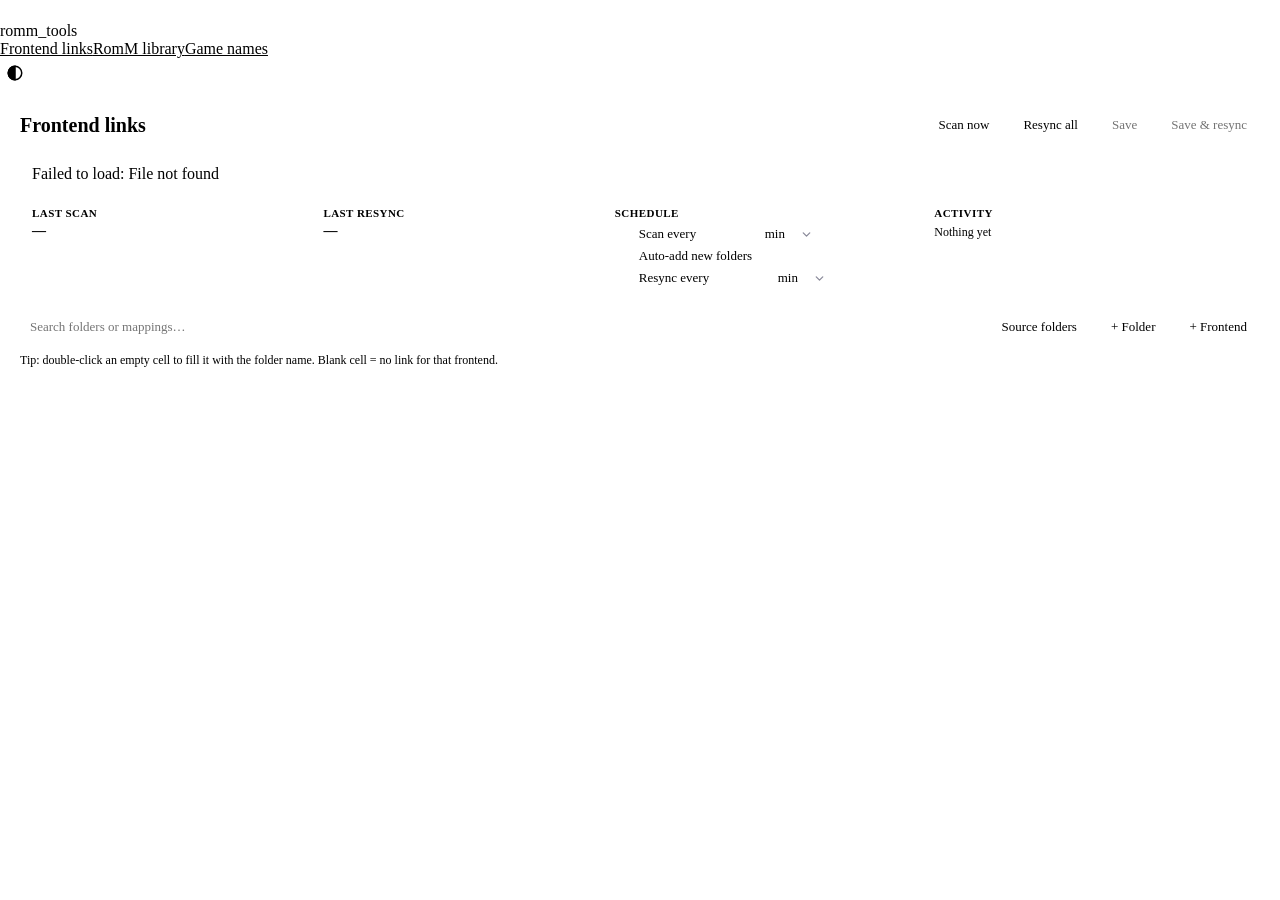
==== commit 3ad5da41: "Shared stylesheet and one platform list (built-in, RomM's GitHub, your RomM) Co-Authored-By: Claude " ====
--- a/src/mapper/static/index.html
+++ b/src/mapper/static/index.html
@@ -5,41 +5,8 @@
 <meta name="viewport" content="width=device-width, initial-scale=1">
 <title>ROM folders · romm_tools</title>
 <link rel="icon" href="data:image/svg+xml,%3Csvg xmlns='http://www.w3.org/2000/svg' viewBox='0 0 32 32'%3E%3Crect width='32' height='32' rx='7' fill='%237c5cff'/%3E%3Cpath d='M9 12a7 7 0 0 1 12-3l2-2v6h-6l2-2a4 4 0 0 0-7 2zM23 20a7 7 0 0 1-12 3l-2 2v-6h6l-2 2a4 4 0 0 0 7-2z' fill='white'/%3E%3C/svg%3E">
-<style>
-  /* Same look as the save sync pages: RomM 5.x's colours, type and shapes
-     (frontend/src/v2/styles/tokens.css). Not affiliated with the RomM project. */
-  :root {
-    --bg:#07070f; --surface:rgba(255,255,255,.07); --surface-2:rgba(255,255,255,.045); --surface-hover:rgba(255,255,255,.12);
-    --panel:#100c1c; --line:rgba(255,255,255,.1); --line-strong:rgba(255,255,255,.15);
-    --text:#ffffff; --muted:rgba(255,255,255,.55); --faint:rgba(255,255,255,.45);
-    --accent:#8b74e8; --accent-hover:#a18fff; --accent-ink:#ffffff; --accent2:#e1a38d;
-    --ok:#4ade80; --warn:#fbbf24; --bad:#f87171;
-    --bad-bg:rgba(255,80,80,.14); --accent-bg:rgba(139,116,232,.18); --glow:rgba(96,67,200,.35);
-    --r-md:8px; --r-pill:100px;
-    --font:"Segoe UI",-apple-system,BlinkMacSystemFont,system-ui,"Inter",Roboto,sans-serif;
-    --ease:cubic-bezier(0.22,1,0.36,1);
-    color-scheme:dark;
-  }
-  @media (prefers-color-scheme: light) {
-    :root:not([data-theme="dark"]) {
-      --bg:#f5f5fa; --surface:rgba(0,0,0,.035); --surface-2:rgba(0,0,0,.025); --surface-hover:rgba(0,0,0,.1);
-      --panel:#ffffff; --line:rgba(0,0,0,.1); --line-strong:rgba(0,0,0,.22);
-      --text:#111117; --muted:rgba(17,17,23,.74); --faint:rgba(17,17,23,.58);
-      --accent:#553e98; --accent-hover:#452788; --accent-ink:#ffffff; --accent2:#a85530;
-      --ok:#15a34a; --warn:#ca8a04; --bad:#dc2626;
-      --bad-bg:rgba(220,38,38,.1); --accent-bg:rgba(85,62,152,.1); --glow:rgba(161,143,255,.25);
-      color-scheme:light;
-    }
-  }
-  :root[data-theme="light"] {
-    --bg:#f5f5fa; --surface:rgba(0,0,0,.035); --surface-2:rgba(0,0,0,.025); --surface-hover:rgba(0,0,0,.1);
-    --panel:#ffffff; --line:rgba(0,0,0,.1); --line-strong:rgba(0,0,0,.22);
-    --text:#111117; --muted:rgba(17,17,23,.74); --faint:rgba(17,17,23,.58);
-    --accent:#553e98; --accent-hover:#452788; --accent-ink:#ffffff; --accent2:#a85530;
-    --ok:#15a34a; --warn:#ca8a04; --bad:#dc2626;
-    --bad-bg:rgba(220,38,38,.1); --accent-bg:rgba(85,62,152,.1); --glow:rgba(161,143,255,.25);
-    color-scheme:light;
-  }
+<link rel="stylesheet" href="../common.css">
+  <style>
   /* the names this page used before, on top of those */
   :root, :root[data-theme] {
     --border:var(--line-strong); --accent-text:var(--accent-ink); --danger:var(--bad);
@@ -52,31 +19,8 @@
                      var(--bg);
          background-attachment: fixed; }
   a { color: var(--accent); }
-  /* shared top bar (same as the save sync pages) */
-  header.top { position: sticky; top: 0; z-index: 20; background: color-mix(in srgb, var(--bg) 78%, transparent);
-               backdrop-filter: blur(20px); -webkit-backdrop-filter: blur(20px); border-bottom: 1px solid var(--line); }
-  header.top .wrap { max-width: 1360px; margin: 0 auto; padding: 0 20px; display: flex; align-items: center; gap: 14px; height: 58px; }
-  .brand { display: flex; align-items: center; gap: 10px; font-weight: 700; letter-spacing: .2px; font-size: 16px; }
-  .brand .logo { width: 30px; height: 30px; border-radius: var(--r-md); background: linear-gradient(135deg, var(--accent-hover), #6043c8);
-                 display: grid; place-items: center; box-shadow: 0 2px 8px rgba(0,0,0,.2); }
-  .brand .ver { font-size: 11.5px; font-weight: 600; color: var(--muted); text-decoration: none; border: 1px solid var(--line);
-                border-radius: 99px; padding: 1px 8px; margin-left: 6px; vertical-align: 2px; font-variant-numeric: tabular-nums; }
-  .brand .ver:empty { display: none; }
-  .nav { display: flex; gap: 2px; margin-left: 18px; background: var(--surface); border: 1px solid var(--line); border-radius: var(--r-pill);
-         padding: 3px; height: 38px; align-items: center; }
-  .nav a { height: 30px; padding: 0 11px; border-radius: var(--r-pill); color: var(--muted); text-decoration: none; font-weight: 600;
-           font-size: 13px; display: flex; align-items: center; white-space: nowrap; flex-shrink: 0;
-           transition: background .15s var(--ease), color .15s var(--ease); }
-  .nav a:hover { color: var(--text); }
-  .nav a.on { background: var(--text); color: var(--bg); }
-  .nav .sep { width: 1px; height: 18px; background: var(--line-strong); margin: 0 4px; flex: none; }
   .iconbtn { border: 0; background: transparent; cursor: pointer; color: var(--muted); padding: 6px; border-radius: 8px; }
   .iconbtn:hover { background: var(--surface-2); color: var(--text); }
-  @media (max-width: 860px) {
-    header.top .wrap { flex-wrap: wrap; height: auto; padding-top: 10px; padding-bottom: 10px; row-gap: 10px; }
-    .nav { order: 10; margin-left: 0; width: 100%; overflow-x: auto; scrollbar-width: none; }
-    .nav a { flex: 1 0 auto; justify-content: center; padding: 0 10px; }
-  }
   .subhead { padding: 16px 20px 8px; display: flex; flex-wrap: wrap; gap: 12px; align-items: center; }
   .subhead h1 { font-size: 20px; margin: 0; }
   .paths { color: var(--muted); font-size: 12px; padding: 0 20px; }
@@ -306,7 +250,6 @@
    Form controls that look like RomM's own (RCheckbox, RTextField, RSelect in its frontend/src/lib):
    same sizes, colours and effects, written anew - no RomM code. Keep this block identical in src/web_static/index.html and
    src/mapper/static/index.html - tests/test_romm_tools.py checks it. */
-:root { --accent-solid: light-dark(#553e98, #7459e3); --spring: cubic-bezier(.34, 1.56, .64, 1); }
 input[type=checkbox]:not(.sw input) {
   appearance: none; -webkit-appearance: none; flex-shrink: 0; width: 18px; height: 18px; margin: 0;
   display: inline-grid; place-content: center; vertical-align: middle; cursor: pointer;
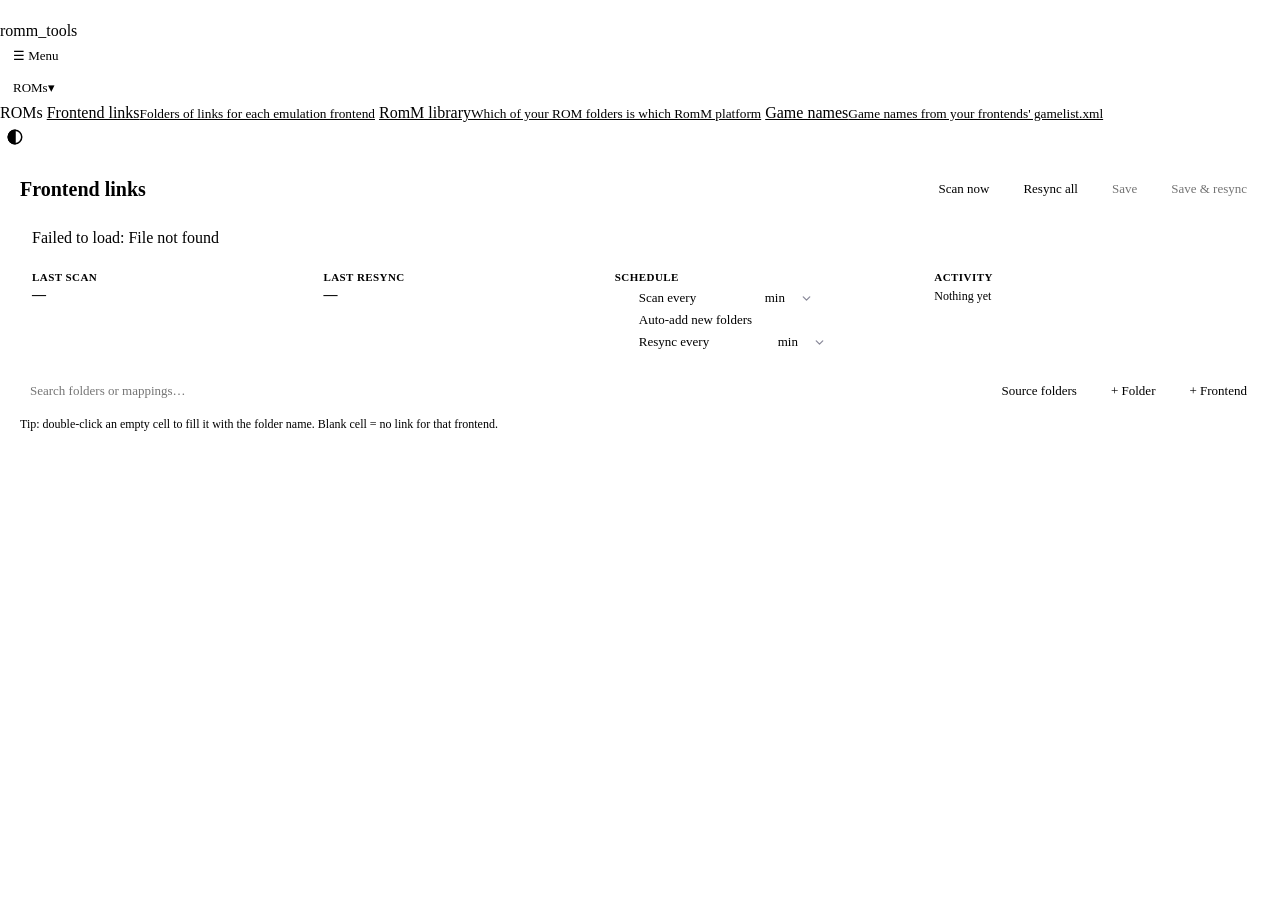
==== commit e42f0f44: "Grout and NextUI save names, grouped menu and easier pages - One game's in-game save is one file wha" ====
--- a/src/mapper/static/index.html
+++ b/src/mapper/static/index.html
@@ -6,7 +6,9 @@
 <title>ROM folders · romm_tools</title>
 <link rel="icon" href="data:image/svg+xml,%3Csvg xmlns='http://www.w3.org/2000/svg' viewBox='0 0 32 32'%3E%3Crect width='32' height='32' rx='7' fill='%237c5cff'/%3E%3Cpath d='M9 12a7 7 0 0 1 12-3l2-2v6h-6l2-2a4 4 0 0 0-7 2zM23 20a7 7 0 0 1-12 3l-2 2v-6h6l-2 2a4 4 0 0 0 7-2z' fill='white'/%3E%3C/svg%3E">
 <link rel="stylesheet" href="../common.css">
+<script src="../common.js"></script>
   <style>
+  .chk-inline { display: flex; gap: 8px; align-items: center; margin: 4px 0; font-size: 13px; }
   /* the names this page used before, on top of those */
   :root, :root[data-theme] {
     --border:var(--line-strong); --accent-text:var(--accent-ink); --danger:var(--bad);
@@ -123,6 +125,9 @@
            font-weight: 500; opacity: 0; transition: opacity .22s var(--ease), transform .22s var(--ease); pointer-events: none; max-width: 90vw; }
   #toast.show { opacity: 1; transform: translateX(-50%) translateY(0); }
   .hint { color: var(--muted); font-size: 12px; }
+  .paths summary { cursor: pointer; width: fit-content; }
+  .empty-fe { margin: 0 20px 12px; padding: 14px 16px; border: 1px dashed var(--line-strong); border-radius: var(--r-md); color: var(--muted); display: flex; gap: 10px 14px; align-items: center; flex-wrap: wrap; }
+  .empty-fe b { color: var(--text); }
   /* ---------- RomM ---------- */
   .maintabs { display: flex; gap: 4px; background: var(--panel); border: 1px solid var(--border); border-radius: 8px; padding: 3px; }
   .maintabs button { border: 0; background-color: transparent; color: var(--muted); font-weight: 600; padding: 6px 16px; }
@@ -306,11 +311,25 @@
     <div class="logo"><svg width="18" height="18" viewBox="0 0 32 32" aria-hidden="true"><path d="M9 12a7 7 0 0 1 12-3l2-2v6h-6l2-2a4 4 0 0 0-7 2zM23 20a7 7 0 0 1-12 3l-2 2v-6h6l-2 2a4 4 0 0 0 7-2z" fill="white"/></svg></div>
     <div>romm_tools<a id="appVersion" class="ver" href="https://github.com/sireteanu/romm_tools/releases" target="_blank" rel="noopener" title="Release notes"></a></div>
   </div>
-  <nav class="nav" aria-label="Sections">
-    <a href="../" data-feature="save_sync" hidden>Dashboard</a><a href="../#saves" data-feature="save_sync" hidden>Saves</a><a href="../#platforms" data-feature="save_sync" hidden>Platforms</a><a href="../#recycle" data-feature="save_sync" hidden>Recycle bin</a><span class="sep" data-feature="save_sync" hidden></span><a href="#links" data-pane="links" title="Folders of links for each emulation frontend">Frontend links</a><a href="#romm" data-pane="romm" title="Which of your ROM folders is which RomM platform">RomM library</a><a href="#names" data-pane="names" title="Give RomM the game names from your frontends' gamelist.xml">Game names</a><span class="sep" data-feature="save_sync" hidden></span><a href="../#logs" data-feature="save_sync" hidden>Logs</a><a href="../#settings" data-feature="save_sync" hidden>Settings</a>
+  <button class="menu-btn" aria-label="Menu" aria-expanded="false" aria-controls="menu">☰<span class="lbl"> Menu</span></button>
+  <nav class="nav" id="menu" aria-label="Sections"><a href="../" data-feature="save_sync" hidden>Dashboard</a>
+    <div class="grp" data-label="Saves" data-feature="save_sync" hidden><button class="grp-btn" aria-expanded="false" aria-haspopup="true"><span class="gl">Saves</span><span class="car">▾</span></button>
+      <div class="grp-menu"><span class="grp-head">Saves</span>
+        <a href="../#saves">Saves<small>Every save and state, in your folders and on RomM</small></a>
+        <a href="../#platforms">Platforms<small>Which RomM platform each system folder is</small></a>
+        <a href="../#devices">Devices<small>Which device has which version</small></a>
+        <a href="../#recycle">Recycle bin<small>Deleted files, kept for a while</small></a></div></div>
+    <div class="grp" data-label="ROMs"><button class="grp-btn" aria-expanded="false" aria-haspopup="true"><span class="gl">ROMs</span><span class="car">▾</span></button>
+      <div class="grp-menu"><span class="grp-head">ROMs</span>
+        <a href="#links" data-pane="links">Frontend links<small>Folders of links for each emulation frontend</small></a>
+        <a href="#romm" data-pane="romm">RomM library<small>Which of your ROM folders is which RomM platform</small></a>
+        <a href="#names" data-pane="names">Game names<small>Game names from your frontends' gamelist.xml</small></a></div></div>
+    <a href="../#logs" data-feature="save_sync" hidden>Logs</a><a href="../#settings" data-feature="save_sync" hidden>Settings</a>
   </nav>
   <div class="spacer"></div>
+  <span class="pill" id="conn" hidden><span class="dot"></span><span>connecting…</span></span>
   <button class="iconbtn" id="themeBtn" title="Toggle light / dark" aria-label="Toggle light / dark"><svg width="18" height="18" viewBox="0 0 24 24" fill="none" stroke="currentColor" stroke-width="2"><circle cx="12" cy="12" r="9"/><path d="M12 3a9 9 0 0 0 0 18z" fill="currentColor"/></svg></button>
+  <button class="primary" id="syncNow" hidden title="Sync saves now">⟳<span class="lbl"> Sync now</span></button>
 </div></header>
 <div id="syncBanner" class="banner" role="status" hidden></div>
 <div class="subhead">
@@ -334,6 +353,7 @@
   <div class="actions" id="namesActions" hidden>
     <button id="nUndo" type="button" hidden>Undo last rename</button>
     <button id="nRefresh" type="button" title="Read the gamelist.xml files and RomM again">Refresh</button>
+    <button id="nExport" type="button" title="RomM writes its names, descriptions and media into gamelist.xml files in your platform folders">Let RomM write gamelist.xml</button>
   </div>
 </div>
 <main id="paneLinks">
@@ -377,7 +397,12 @@
   <button id="btnAddFolder">+ Folder</button>
   <button id="btnAddFe">+ Frontend</button>
 </div>
-<div class="hint" style="padding: 0 20px 6px">Tip: double-click an empty cell to fill it with the folder name. Blank cell = no link for that frontend.</div>
+<div class="empty-fe" id="emptyFe" hidden>
+  <span><b>Add a frontend to start.</b> Each frontend (ES-DE, RetroBat, Knulli…) gets its own folder of links to your ROM folders,
+  named the way that frontend expects. Add one, then type each system's folder name in its column.</span>
+  <button type="button" class="primary" id="btnAddFe2">+ Frontend</button>
+</div>
+<div class="hint" id="gridHint" style="padding: 0 20px 6px">Tip: double-click an empty cell to fill it with the folder name. Blank cell = no link for that frontend.</div>
 
 <div class="table-wrap"><table id="grid"></table></div>
 </main>
@@ -414,6 +439,11 @@
     <input type="text" id="rSkip" placeholder="media, Extras">
     <small>Comma-separated folder names; <code>*</code> and <code>?</code> work (<code>*.bak</code>), case doesn't matter.
       These folders are skipped in every download folder - not read, not listed - and RomM is told to ignore them too.</small></label>
+  <div class="field"><span>gamelist.xml</span>
+    <label class="chk-inline"><input type="checkbox" id="rGlMeta"> RomM takes game names and details from your <code>gamelist.xml</code> files first</label>
+    <label class="chk-inline"><input type="checkbox" id="rGlExport"> RomM writes <code>gamelist.xml</code> into the platform folders after each scan</label>
+    <small>Both go into the <code>config.yml</code> below (<code>scan.priority.metadata</code> and <code>scan.gamelist.export</code>).
+      The second makes RomM change files in your ROM folders: it merges its data into existing gamelists.</small></div>
   <ul id="rWarn" class="warnings"></ul>
   <div class="grid2">
     <section>
@@ -590,9 +620,12 @@
       box.hidden = false;
     }
   }
-  $("paths").innerHTML = `Saved in <code>${esc(p.store)}</code> · ROMs ` +
+  // where things are: folded away, it's only needed when something looks wrong
+  const wasOpen = $("paths").querySelector("details")?.open;
+  $("paths").innerHTML = `<details${wasOpen ? " open" : ""}><summary>Folders: ${(model.sources || []).length} ROM source${(model.sources || []).length === 1 ? "" : "s"} → links in <code>${esc(p.dest)}</code></summary>` +
+    `<div style="margin-top:4px">Saved in <code>${esc(p.store)}</code> · ROMs ` +
     (model.sources || []).map(x => `<code title="${esc(x.path)}">${esc(x.label)}: ${esc(x.path)} (${x.depth} deep)</code>`).join(" ") +
-    ` · Links <code>${esc(p.dest)}</code>`;
+    ` · Links <code>${esc(p.dest)}</code></div></details>`;
   $("banner").innerHTML = model.disk_error ? `<div class="banner">${esc(model.disk_error)}</div>` : "";
 
   const sc = model.last_scan;
@@ -634,6 +667,7 @@
 
 function renderGrid() {
   const fes = model.frontends;
+  $("emptyFe").hidden = fes.length > 0; $("gridHint").hidden = fes.length === 0;
   let head = `<thead><tr><th class="folder">Folder</th>`;
   fes.forEach((f, i) => {
     head += `<th><div class="fe-head">
@@ -754,6 +788,7 @@
   setDirty(true); renderGrid();
   $("search").value = name.trim(); applyFilter();
 };
+$("btnAddFe2").onclick = () => $("btnAddFe").click();
 $("btnAddFe").onclick = () => {
   const name = prompt("New frontend name (becomes a folder under the mapping folder):");
   if (!name || !name.trim()) return;
@@ -1254,6 +1289,7 @@
     R = d;
     R.slugs = SLUGS;
     if (document.activeElement !== $("rSkip")) $("rSkip").value = (d.options.skip_names || []).join(", ");
+    $("rGlMeta").checked = !!d.options.gamelist_metadata; $("rGlExport").checked = !!d.options.gamelist_export;
     render();
   }
   async function save(path, action, shown) {
@@ -1280,6 +1316,8 @@
   let findTimer = null;
   $("rFind").addEventListener("input", () => { clearTimeout(findTimer); findTimer = setTimeout(render, 150); });
   $("rSkip").addEventListener("change", () => options({ skip_names: $("rSkip").value }));
+  $("rGlMeta").addEventListener("change", () => options({ gamelist_metadata: $("rGlMeta").checked }));
+  $("rGlExport").addEventListener("change", () => options({ gamelist_export: $("rGlExport").checked }));
   // ---- one-time import of the old Rom_Mapping_RomM.csv
   async function importCsv(file) {
     if (!file) return;
@@ -1476,6 +1514,13 @@
   try { showNames(await api("PUT", "api/names/options", { folders: $("nFolders").value })); toast("Saved"); }
   catch (e) { toast(e.message, 6000); }
 };
+$("nExport").onclick = async () => {
+  if (!confirm("RomM writes gamelist.xml files into the platform folders on the RomM library page, merged into existing ones (RomM 5.x). Your frontends then show RomM's names and media. Continue?")) return;
+  try {
+    const r = await api("POST", "api/names/export");
+    toast(`RomM wrote gamelist.xml for ${r.platforms} platform(s)`, 5000);
+  } catch (e) { toast(e.message, 6000); }
+};
 $("nUndo").onclick = async () => {
   if (!confirm(`Put back the ${names.view.undo.count} name(s) changed ${ago(names.view.undo.time)}?`)) return;
   try {
@@ -1525,6 +1570,8 @@
 fetch("../api/features").then(r => r.ok ? r.json() : null).then(f => {
   if (!f) return;
   document.querySelectorAll("[data-feature]").forEach(e => e.hidden = !f[e.dataset.feature]);
+  // the same top bar as the save sync pages: connection and Sync now
+  if (f.save_sync && window.RT) RT.syncControls({base: "../", pill: "#conn", button: "#syncNow"});
   if (!f.save_sync && f.save_sync_problem) {
     $("syncBanner").innerHTML = `Save sync isn't running: ${esc(f.save_sync_problem)} - fix the container settings and restart it.`;
     $("syncBanner").hidden = false;
